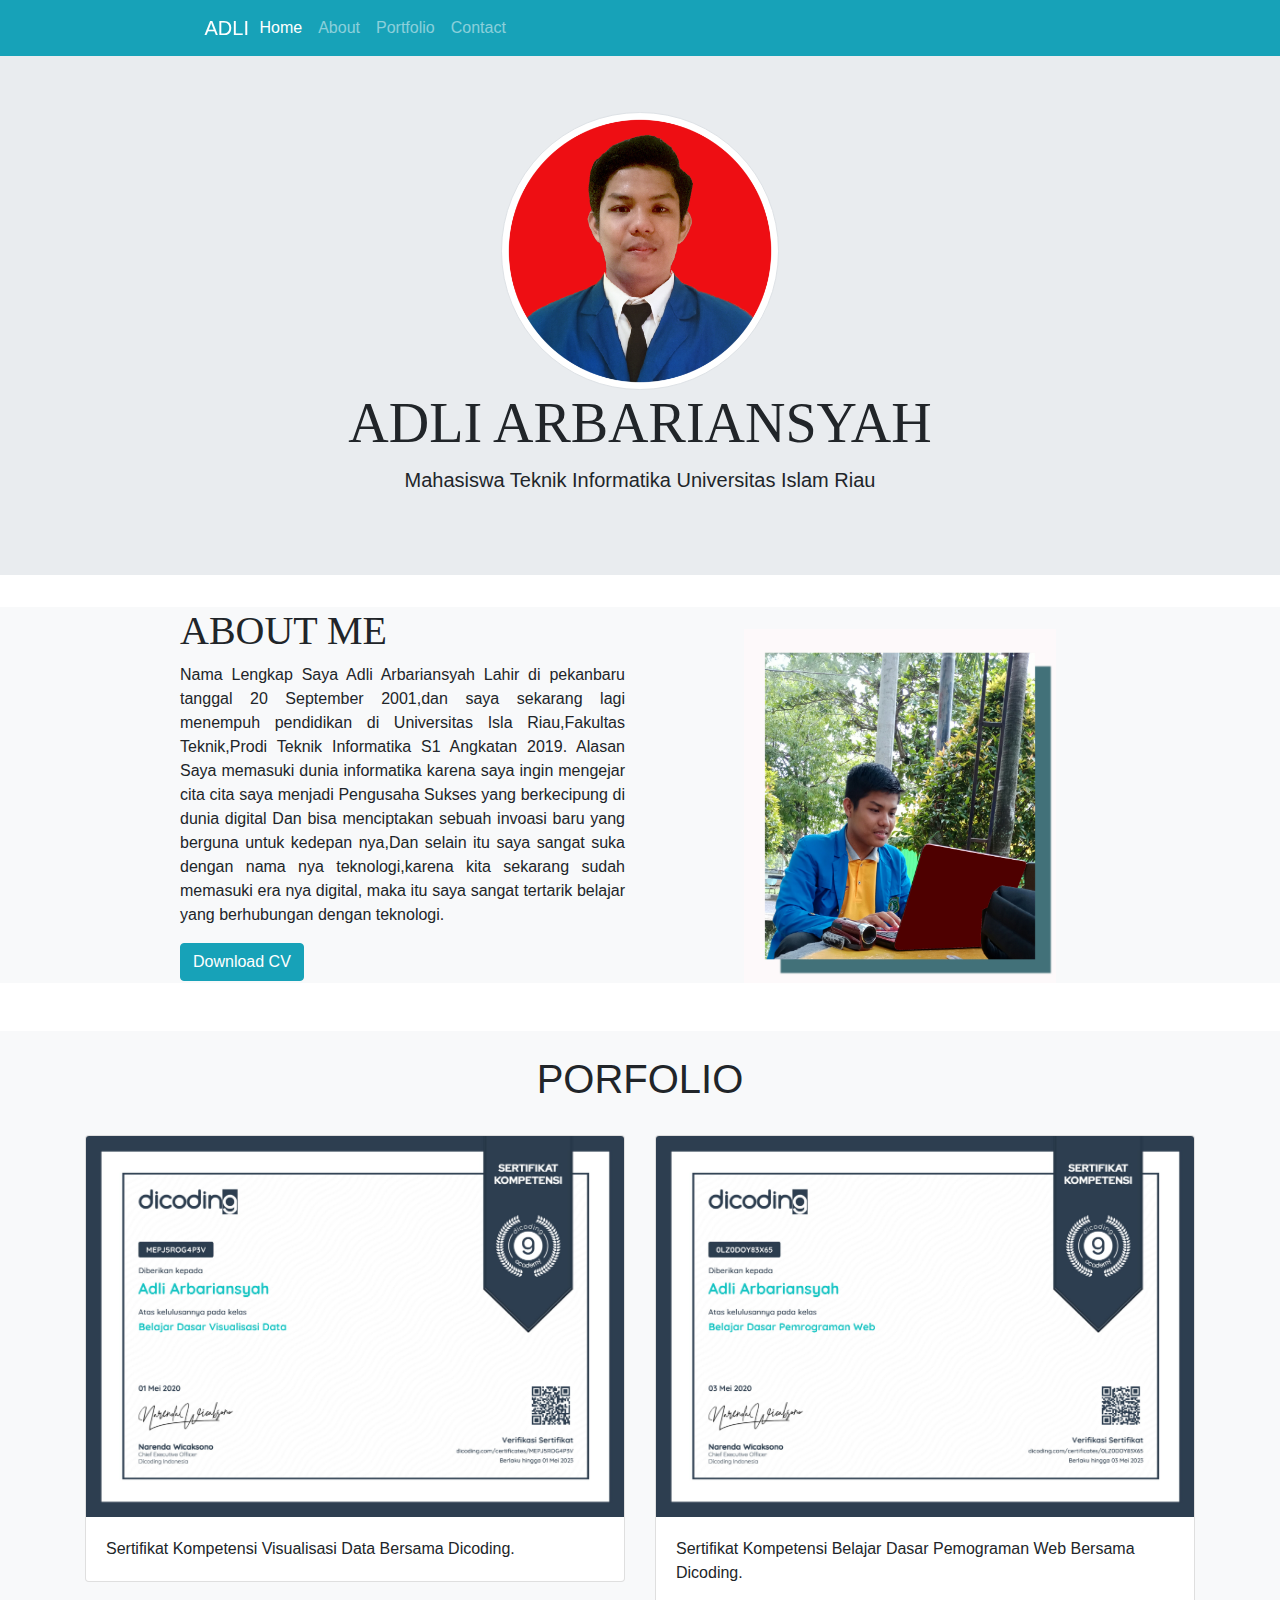
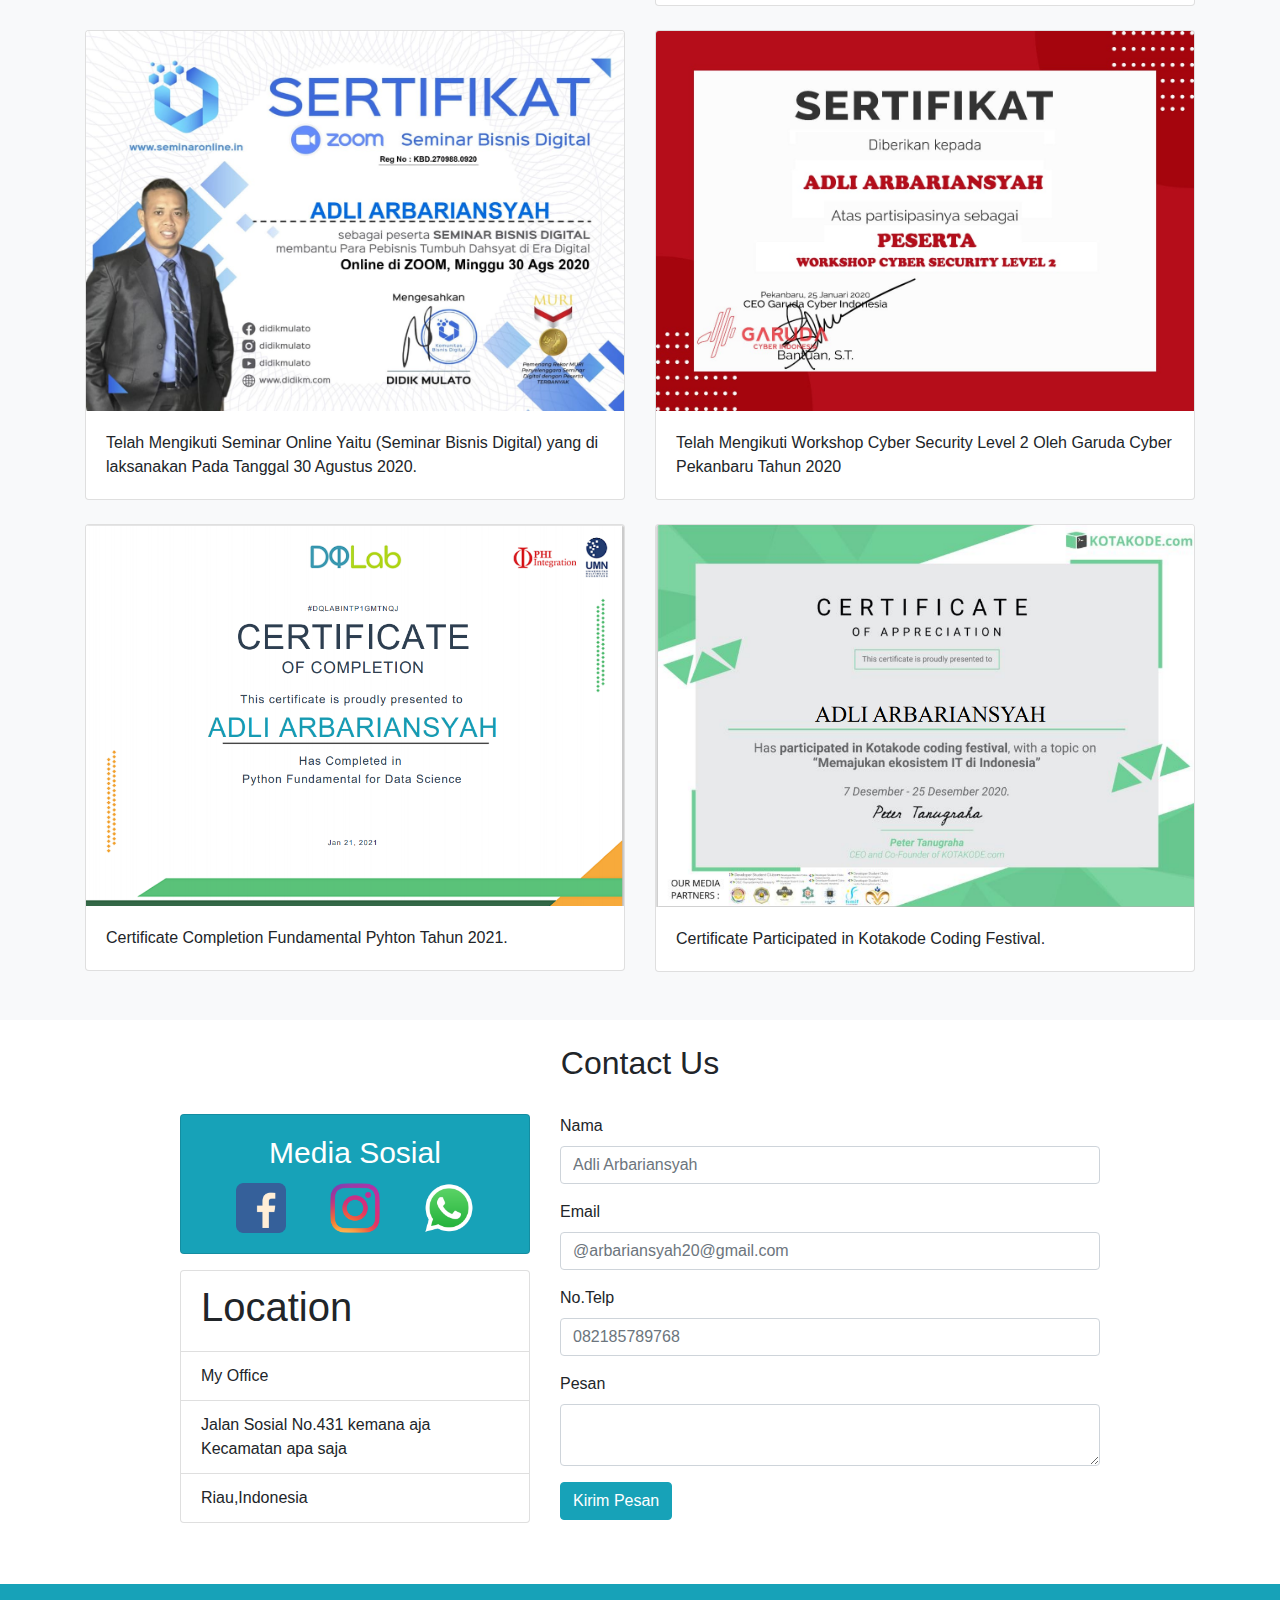
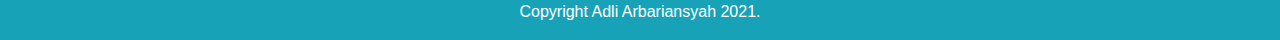
==== index.html @ 0d97b619 "Update index.html" ====
<!Doctype html>
<html lang="en">
  <head>
    <!-- Bootstrap Offline -->
    <link rel="stylesheet" href="Bootstrap/css/bootstrap.min.css">
    <script src="Bootstrap/js/jquery-3.3.1.min.js"></script>
    <script src="https://ajax.googleapis.com/ajax/libs/jquery/3.3.1/jquery.min.js"></script>
    <script src="https://maxcdn.bootstrapcdn.com/bootstrap/4.3.1/js/bootstrap.min.js"></script>
    <script src="https://cdnjs.cloudflare.com/ajax/libs/popper.js/1.14.7/umd/popper.min.js"></script>
    

    <!--my css -->
    <style>
    section{
      min-height:300px;  
    }
    .medsos{
      margin:10px;
      padding:10px;
      text-decoration: none;
      position:relative;
    }
    .medsos a:hover{
      background-color: black;
      color:cadetblue;
    }
    h5{
      font-size:30px;
    }
    .font-h1{
      font-family:fantasy;
    }
    .about-h1{
      font-family:fantasy;
    }
    .about .about-img .about-img-wrapper img {
      height:60%;
      width: 70%;
      margin-left: 20%;
      margin-top:5%;
    }
    .about .about-img .about-img-wrapper::after {
      position: absolute;
      content: '';
      right: -5rem;
      top: 50%;
      transform: translateY(-50%);
      width: 100%;
      background-color: rgba(34, 33, 33, 0.158);
      z-index: -1;
    }
    </style>

    <title>Adli Arbariansyah</title>

  </head>
<body class="mt-5">

<nav class="navbar fixed-top navbar-expand-lg navbar-dark bg-info mb-3">
    <div class="container"> 
      <marquee width="15%" direction="left"><a class="navbar-brand" href="#">ADLI ARBARIANSYAH</a></marquee>
      <button class="navbar-toggler" type="button" data-toggle="collapse" data-target="#navbarNav" aria-controls="navbarNav " aria-expanded="false" aria-label="Toggle navigation">
        <span class="navbar-toggler-icon"></span>
      </button>
      <div class="collapse navbar-collapse" id="navbarNav">
          <ul class="navbar-nav">
              <li class="nav-item active">
                <a class="nav-link" href="#home">Home <span class="sr-only">(current)</span></a>
              </li>
              <li class="nav-item">
                <a class="nav-link" href="#about">About</a>
              </li>
              <li class="nav-item">
                <a class="nav-link" href="#portfolio">Portfolio</a>
              </li>
              <li class="nav-item">
                <a class="nav-link" href="#contact">Contact</a>
              </li>
          </ul>
      </div>
    </div>
</nav>



<div class="jumbotron jumbotron-fluid">
  <div class="container text-center">
    <img src="profile/Adli Arbariansyah.png"width="25%"class="rounded-circle img-thumbnail"> <!-- class="rounded-circle" cara Membuat foto bulat -->
    <h1 class="display-4 font-h1">ADLI ARBARIANSYAH</h1>
    <p class="lead">Mahasiswa Teknik Informatika Universitas Islam Riau</p>
  </div>
</div>

<section id="about"class="about bg-light">
<div class="container">

<div class="row justify-content-center mb-5">
    <div class="col-md-5 text-justify">
      <h1 class="about-h1">ABOUT ME</h1>
      <p>Nama Lengkap Saya Adli Arbariansyah Lahir di pekanbaru tanggal 20 September 2001,dan saya sekarang lagi menempuh pendidikan di Universitas Isla Riau,Fakultas Teknik,Prodi Teknik Informatika S1 Angkatan 2019.
        Alasan Saya memasuki dunia informatika karena saya ingin mengejar cita cita saya menjadi Pengusaha Sukses yang berkecipung di dunia digital
        Dan bisa menciptakan sebuah invoasi baru yang berguna untuk kedepan nya,Dan selain itu saya sangat suka dengan nama nya teknologi,karena kita sekarang sudah memasuki era nya digital,
        maka itu saya sangat tertarik belajar yang berhubungan dengan teknologi.
      </p>
      <a href="profile/CV_Adli Arbariansyah.jpg" type="button" class="btn btn-info" target="blank">Download CV</a>
    </div>
    <div class="col-md-5 about-img">
      <div class="about-img-wrapper">
        <img src="profile/About_Adli Arbariansyah.jpg" alt="">
      </div>
    </div>
  </div>
</div>
</section>

<section id="portfolio"class="portfolio bg-light pb-4">
<div class="container">
  <div class="row mb-4 pt-4">
    <div class="col text-center">
    <h1>PORFOLIO</h1>
    </div>
  </div>

<div class="row mb-4">
  <div class="col-md">
    <div class="card">
      <img class="card-img-top" src="portfolio/1.jpg" alt="Card image cap">
      <div class="card-body">
        <p class="card-text">Sertifikat Kompetensi Visualisasi Data Bersama Dicoding.</p>
      </div>
    </div>
  </div>
     <div class="col-md">
        <div class="card">
          <img class="card-img-top" src="portfolio/2.jpg" alt="Card image cap">
          <div class="card-body">
            <p class="card-text">Sertifikat Kompetensi Belajar Dasar Pemograman Web Bersama Dicoding.</p>
          </div>
        </div>
    </div>
  </div>

<div class="row mb-4">
  <div class="col-md">
    <div class="card">
      <img class="card-img-top" src="portfolio/3.jpeg" alt="Card image cap">
      <div class="card-body">
        <p class="card-text">Telah Mengikuti Seminar Online Yaitu (Seminar Bisnis Digital) yang di laksanakan Pada Tanggal 30 Agustus 2020.</p>
      </div>
    </div>
  </div>
  
     <div class="col-md">
        <div class="card">
          <img class="card-img-top" src="portfolio/4.jpeg" alt="Card image cap">
          <div class="card-body">
            <p class="card-text">Telah Mengikuti Workshop Cyber Security Level 2 Oleh Garuda Cyber Pekanbaru Tahun 2020</p>
          </div>
        </div>
    </div>
  </div>

  <div class="row mb-4">
    <div class="col-md">
      <div class="card">
        <img class="card-img-top" src="portfolio/Fundamental pyhton.png" alt="Card image cap">
        <div class="card-body">
          <p class="card-text">Certificate Completion Fundamental Pyhton Tahun 2021.</p>
        </div>
      </div>
    </div>
       <div class="col-md">
          <div class="card">
            <img class="card-img-top" src="portfolio/certificate blog.png" alt="Card image cap">
            <div class="card-body">
              <p class="card-text">Certificate Participated in Kotakode Coding Festival.</p>
            </div>
          </div>
      </div>
    </div>
<!--End Certificate-->


</div>
</section>

<section id="contact"class="contact mb-5">
<div class="container">
  <div class="row pt-4 mb-4">
    <div class="col text-center">
      <h2>Contact Us</h2>
    </div>  
  </div>

  <div class="row justify-content-center">
    <div class="col-lg-4">
        <div class="card text-white bg-info mb-3 text-center">
            <div class="card-body">
              <h5 class="card-title">Media Sosial</h5>
                <div class="card-text" >
                  <a href="https://www.facebook.com/Adli.Arbariansyah"target="blank"class="medsos"><img src="profile/facebook.png"width=50px;></a>

                  <a href="https://www.instagram.com/arbariansyah"target="blank"class="medsos"><img src="profile/Instagram.png"width=50px;></a>

                  <a href="https://api.whatsapp.com/send?phone=6282385789768&text=Hallo,%20Assalamualaikum%20"target="blank"class="medsos"><img src="profile/WA.png"width=50px;></a>
                  
                </div>
              
            </div>
        </div>  
        <ul class="list-group">
          <li class="list-group-item"><h1>Location</h1></li>
          <li class="list-group-item">My Office</li>
          <li class="list-group-item">Jalan Sosial No.431 kemana aja Kecamatan apa saja</li>
          <li class="list-group-item">Riau,Indonesia</li>
        </ul>
    </div>


    <div class="col-lg-6">
      <form>
        <div class="form-group">
          <label for="nama">Nama</label>
          <input type="text" name="nama" class="form-control" id="nama" placeholder="Adli Arbariansyah">
        </div>

        <div class="form-group">
          <label for="email">Email</label>
          <input type="text" name="email" class="form-control" id="email" placeholder="@arbariansyah20@gmail.com">
        </div>

        <div class="form-group">
          <label for="notelp">No.Telp</label>
          <input type="text" name="notelp" class="form-control" id="notelp" placeholder="082185789768">
        </div>

        <div class="form-group">
          <label for="pesan">Pesan</label>
          <textarea name="pesan" id="pesan" class="form-control"></textarea>
        </div>

         <div class="form-group">
          <button type="button"class="btn btn-info">Kirim Pesan</button>

        </div>

      </form>
    </div>
  </div>
</div>
</section>

<footer class="bg-info text-white">
  <div class="container">
    <div class="row pt-3">
      <div class="col text-center">
        <p>Copyright Adli Arbariansyah 2021.</p>
      </div>
    </div>
  </div>
</footer>

  </body>
</html>
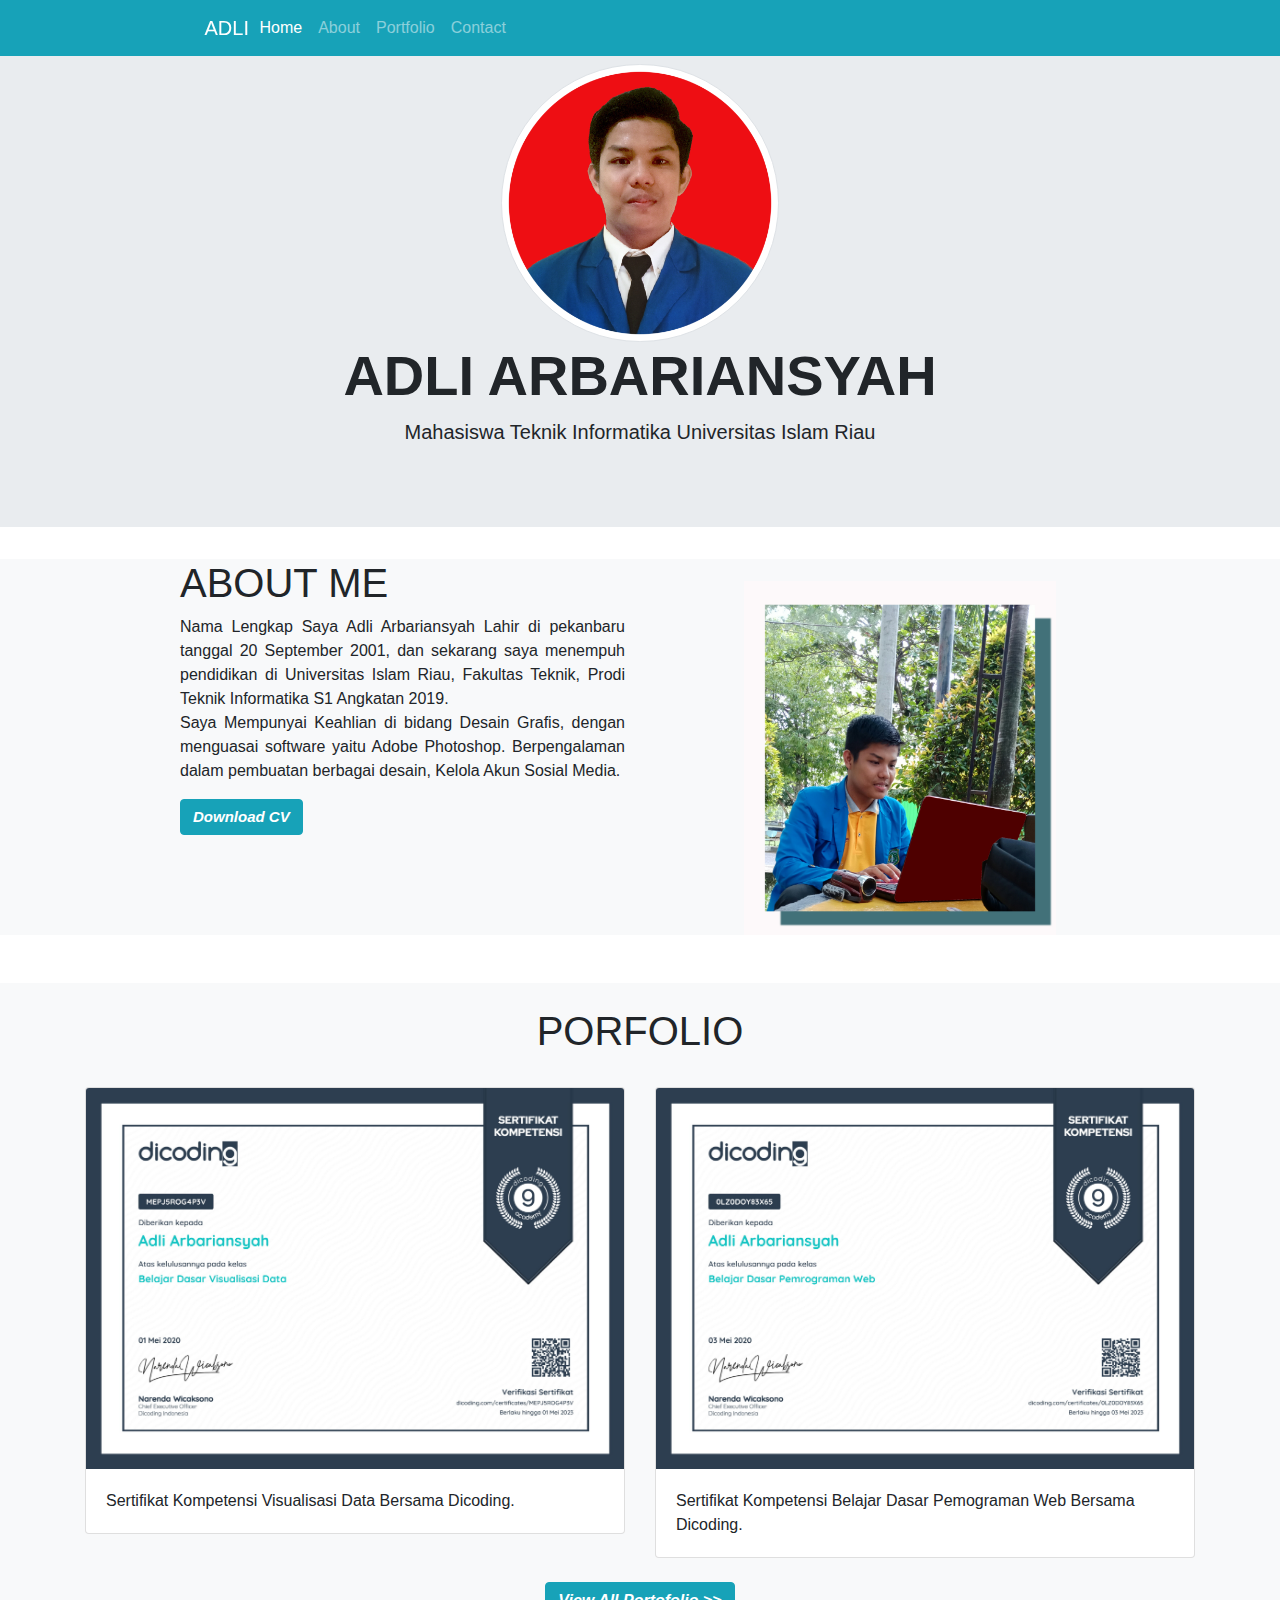
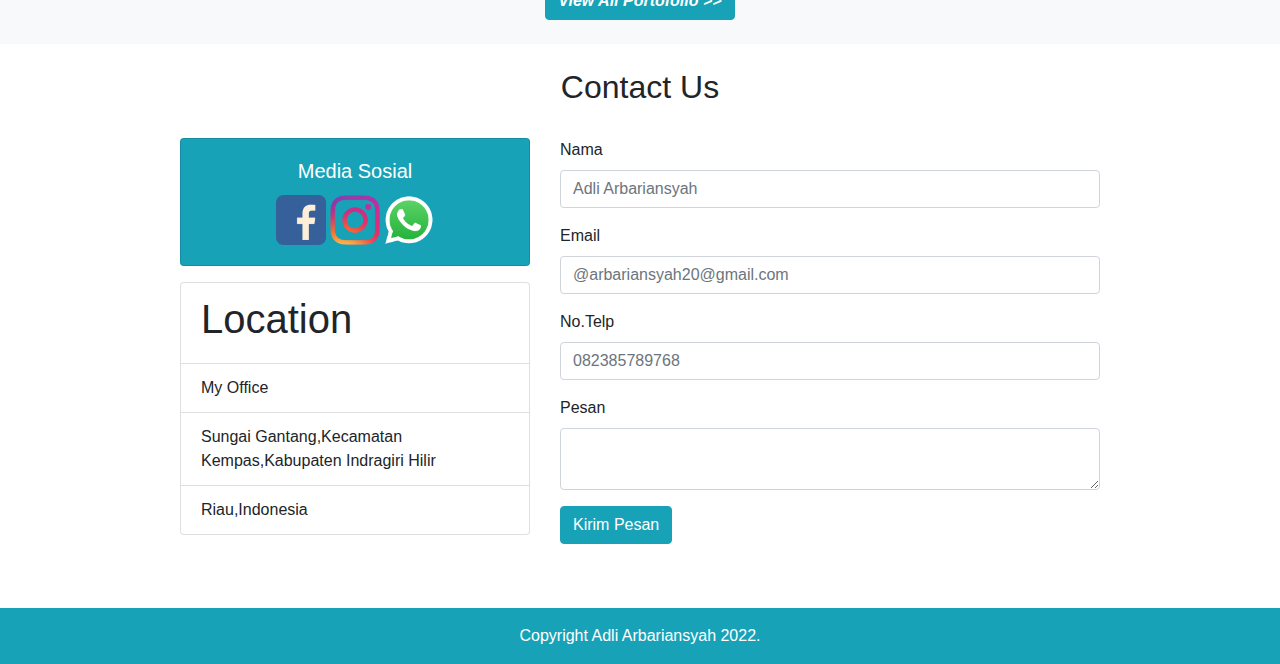
==== commit d1da47c5: "Add files via upload" ====
--- a/index.html
+++ b/index.html
@@ -1,264 +1,226 @@
-<!Doctype html>
+<!DOCTYPE html>
 <html lang="en">
-  <head>
+<head>
+    <meta charset="UTF-8">
+    <meta http-equiv="X-UA-Compatible" content="IE=edge">
+    <meta name="viewport" content="width=device-width, initial-scale=1.0">
     <!-- Bootstrap Offline -->
     <link rel="stylesheet" href="Bootstrap/css/bootstrap.min.css">
     <script src="Bootstrap/js/jquery-3.3.1.min.js"></script>
     <script src="https://ajax.googleapis.com/ajax/libs/jquery/3.3.1/jquery.min.js"></script>
     <script src="https://maxcdn.bootstrapcdn.com/bootstrap/4.3.1/js/bootstrap.min.js"></script>
     <script src="https://cdnjs.cloudflare.com/ajax/libs/popper.js/1.14.7/umd/popper.min.js"></script>
+
+    <style>
+        .about .about-img .about-img-wrapper img {
+        height:60%;
+        width: 70%;
+        margin-left: 20%;
+        margin-top:5%;
+        } 
+        .about .about-img .about-img-wrapper::after {
+        position: absolute;
+        content: '';
+        right: -5rem;
+        top: 50%;
+        transform: translateY(-50%);
+        width: 100%;
+        background-color: rgba(34, 33, 33, 0.158);
+        z-index: -1;
+        }
+        .jumbotron{
+          background-image: url("profile/resul-mentes-DbwYNr8RPbg-unsplash.jpg");
+          background-size: cover;
+        }
+
+      @media only screen  and (min-width:320px) and (max-width:980px){
+        .img-thumbnail{
+          display: none;
+        }
+        .font-h1{
+          margin-top: 20px;
+          font-weight: bold;
+          font-size: 50px;
+        }
+      }
+    </style>
+    <title>Adli Arbariansyah</title>
+    <link rel="icon" href="profile/Adli Arbariansyah.png">
+</head>
+<body>
     
-
-    <!--my css -->
-    <style>
-    section{
-      min-height:300px;  
-    }
-    .medsos{
-      margin:10px;
-      padding:10px;
-      text-decoration: none;
-      position:relative;
-    }
-    .medsos a:hover{
-      background-color: black;
-      color:cadetblue;
-    }
-    h5{
-      font-size:30px;
-    }
-    .font-h1{
-      font-family:fantasy;
-    }
-    .about-h1{
-      font-family:fantasy;
-    }
-    .about .about-img .about-img-wrapper img {
-      height:60%;
-      width: 70%;
-      margin-left: 20%;
-      margin-top:5%;
-    }
-    .about .about-img .about-img-wrapper::after {
-      position: absolute;
-      content: '';
-      right: -5rem;
-      top: 50%;
-      transform: translateY(-50%);
-      width: 100%;
-      background-color: rgba(34, 33, 33, 0.158);
-      z-index: -1;
-    }
-    </style>
-
-    <title>Adli Arbariansyah</title>
-
-  </head>
-<body class="mt-5">
-
-<nav class="navbar fixed-top navbar-expand-lg navbar-dark bg-info mb-3">
-    <div class="container"> 
-      <marquee width="15%" direction="left"><a class="navbar-brand" href="#">ADLI ARBARIANSYAH</a></marquee>
-      <button class="navbar-toggler" type="button" data-toggle="collapse" data-target="#navbarNav" aria-controls="navbarNav " aria-expanded="false" aria-label="Toggle navigation">
-        <span class="navbar-toggler-icon"></span>
-      </button>
-      <div class="collapse navbar-collapse" id="navbarNav">
-          <ul class="navbar-nav">
-              <li class="nav-item active">
-                <a class="nav-link" href="#home">Home <span class="sr-only">(current)</span></a>
-              </li>
-              <li class="nav-item">
-                <a class="nav-link" href="#about">About</a>
-              </li>
-              <li class="nav-item">
-                <a class="nav-link" href="#portfolio">Portfolio</a>
-              </li>
-              <li class="nav-item">
-                <a class="nav-link" href="#contact">Contact</a>
-              </li>
-          </ul>
+    <nav class="navbar fixed-top navbar-expand-lg navbar-dark bg-info mb-3 margin-navbar">
+        <div class="container"> 
+          <marquee width="15%" direction="left"><a class="navbar-brand" href="#"">ADLI ARBARIANSYAH</a></marquee>
+          <button class="navbar-toggler" type="button" data-toggle="collapse" data-target="#navbarNav" aria-controls="navbarNav " aria-expanded="false" aria-label="Toggle navigation">
+            <span class="navbar-toggler-icon"></span>
+          </button>
+          <div class="collapse navbar-collapse" id="navbarNav">
+              <ul class="navbar-nav">
+                  <li class="nav-item active">
+                    <a class="nav-link" href="index.html">Home <span class="sr-only">(current)</span></a>
+                  </li>
+                  <li class="nav-item">
+                    <a class="nav-link" href="index.html #about">About</a>
+                  </li>
+                  <li class="nav-item">
+                    <a class="nav-link" href="#portfolio">Portfolio</a>
+                  </li>
+                  <li class="nav-item">
+                    <a class="nav-link" href="#contact">Contact</a>
+                  </li>
+              </ul>
+          </div>
+        </div>
+    </nav>
+
+    <div class="jumbotron jumbotron-fluid responsive ">
+      <div class="container text-center">
+        <img src="profile/Adli Arbariansyah.png" width="25%"class="rounded-circle img-thumbnail"> <!-- class="rounded-circle" cara Membuat foto bulat -->
+        <h1 class="display-4 font-h1"  style="font-weight: bold;">ADLI ARBARIANSYAH</h1>
+        <p class="lead">Mahasiswa Teknik Informatika Universitas Islam Riau</p>
       </div>
     </div>
-</nav>
-
-
-
-<div class="jumbotron jumbotron-fluid">
-  <div class="container text-center">
-    <img src="profile/Adli Arbariansyah.png"width="25%"class="rounded-circle img-thumbnail"> <!-- class="rounded-circle" cara Membuat foto bulat -->
-    <h1 class="display-4 font-h1">ADLI ARBARIANSYAH</h1>
-    <p class="lead">Mahasiswa Teknik Informatika Universitas Islam Riau</p>
-  </div>
-</div>
-
-<section id="about"class="about bg-light">
-<div class="container">
-
-<div class="row justify-content-center mb-5">
-    <div class="col-md-5 text-justify">
-      <h1 class="about-h1">ABOUT ME</h1>
-      <p>Nama Lengkap Saya Adli Arbariansyah Lahir di pekanbaru tanggal 20 September 2001,dan saya sekarang lagi menempuh pendidikan di Universitas Isla Riau,Fakultas Teknik,Prodi Teknik Informatika S1 Angkatan 2019.
-        Alasan Saya memasuki dunia informatika karena saya ingin mengejar cita cita saya menjadi Pengusaha Sukses yang berkecipung di dunia digital
-        Dan bisa menciptakan sebuah invoasi baru yang berguna untuk kedepan nya,Dan selain itu saya sangat suka dengan nama nya teknologi,karena kita sekarang sudah memasuki era nya digital,
-        maka itu saya sangat tertarik belajar yang berhubungan dengan teknologi.
-      </p>
-      <a href="profile/CV_Adli Arbariansyah.jpg" type="button" class="btn btn-info" target="blank">Download CV</a>
-    </div>
-    <div class="col-md-5 about-img">
-      <div class="about-img-wrapper">
-        <img src="profile/About_Adli Arbariansyah.jpg" alt="">
+
+    <section id="about"class="about bg-light">
+      <div class="container">
+      
+      <div class="row justify-content-center mb-5">
+          <div class="col-md-5 text-justify about-responsive">
+            <h1 class="about-h1">ABOUT ME</h1>
+            <p>Nama Lengkap Saya Adli Arbariansyah Lahir di pekanbaru tanggal 20 September 2001, dan sekarang saya menempuh pendidikan di Universitas Islam Riau, 
+              Fakultas Teknik, Prodi Teknik Informatika S1 Angkatan 2019.<br>
+              Saya Mempunyai Keahlian di bidang Desain Grafis, dengan menguasai software yaitu Adobe Photoshop. Berpengalaman dalam pembuatan berbagai desain,
+              Kelola Akun Sosial Media.
+            </p>
+            <a href="profile/Adli Arbariansyah_CV.jpg" type="button" class="btn btn-info" style="font-weight: bold; font-style:italic; font-size: 15px; margin-bottom: 5px;">Download CV</a>
+          </div>
+          <div class="col-md-5 about-img">
+            <div class="about-img-wrapper">
+              <img src="profile/About_Adli Arbariansyah.jpg" alt="">
+            </div>
+          </div>
+        </div>
       </div>
-    </div>
-  </div>
-</div>
-</section>
-
-<section id="portfolio"class="portfolio bg-light pb-4">
-<div class="container">
-  <div class="row mb-4 pt-4">
-    <div class="col text-center">
-    <h1>PORFOLIO</h1>
-    </div>
-  </div>
-
-<div class="row mb-4">
-  <div class="col-md">
-    <div class="card">
-      <img class="card-img-top" src="portfolio/1.jpg" alt="Card image cap">
-      <div class="card-body">
-        <p class="card-text">Sertifikat Kompetensi Visualisasi Data Bersama Dicoding.</p>
-      </div>
-    </div>
-  </div>
-     <div class="col-md">
-        <div class="card">
-          <img class="card-img-top" src="portfolio/2.jpg" alt="Card image cap">
-          <div class="card-body">
-            <p class="card-text">Sertifikat Kompetensi Belajar Dasar Pemograman Web Bersama Dicoding.</p>
-          </div>
-        </div>
-    </div>
-  </div>
-
-<div class="row mb-4">
-  <div class="col-md">
-    <div class="card">
-      <img class="card-img-top" src="portfolio/3.jpeg" alt="Card image cap">
-      <div class="card-body">
-        <p class="card-text">Telah Mengikuti Seminar Online Yaitu (Seminar Bisnis Digital) yang di laksanakan Pada Tanggal 30 Agustus 2020.</p>
-      </div>
-    </div>
-  </div>
-  
-     <div class="col-md">
-        <div class="card">
-          <img class="card-img-top" src="portfolio/4.jpeg" alt="Card image cap">
-          <div class="card-body">
-            <p class="card-text">Telah Mengikuti Workshop Cyber Security Level 2 Oleh Garuda Cyber Pekanbaru Tahun 2020</p>
-          </div>
-        </div>
-    </div>
-  </div>
-
-  <div class="row mb-4">
-    <div class="col-md">
-      <div class="card">
-        <img class="card-img-top" src="portfolio/Fundamental pyhton.png" alt="Card image cap">
-        <div class="card-body">
-          <p class="card-text">Certificate Completion Fundamental Pyhton Tahun 2021.</p>
-        </div>
-      </div>
-    </div>
-       <div class="col-md">
-          <div class="card">
-            <img class="card-img-top" src="portfolio/certificate blog.png" alt="Card image cap">
-            <div class="card-body">
-              <p class="card-text">Certificate Participated in Kotakode Coding Festival.</p>
-            </div>
-          </div>
-      </div>
-    </div>
-<!--End Certificate-->
-
-
-</div>
-</section>
-
-<section id="contact"class="contact mb-5">
-<div class="container">
-  <div class="row pt-4 mb-4">
-    <div class="col text-center">
-      <h2>Contact Us</h2>
-    </div>  
-  </div>
-
-  <div class="row justify-content-center">
-    <div class="col-lg-4">
-        <div class="card text-white bg-info mb-3 text-center">
-            <div class="card-body">
-              <h5 class="card-title">Media Sosial</h5>
-                <div class="card-text" >
-                  <a href="https://www.facebook.com/Adli.Arbariansyah"target="blank"class="medsos"><img src="profile/facebook.png"width=50px;></a>
-
-                  <a href="https://www.instagram.com/arbariansyah"target="blank"class="medsos"><img src="profile/Instagram.png"width=50px;></a>
-
-                  <a href="https://api.whatsapp.com/send?phone=6282385789768&text=Hallo,%20Assalamualaikum%20"target="blank"class="medsos"><img src="profile/WA.png"width=50px;></a>
-                  
+      </section>
+
+      <section id="portfolio"class="portfolio bg-light pb-4">
+        <div class="container">
+          <div class="row mb-4 pt-4">
+            <div class="col text-center">
+            <h1>PORFOLIO</h1>
+            </div>
+          </div>
+        
+        <div class="row mb-4">
+          <div class="col-md">
+            <div class="card">
+              <img class="card-img-top" src="portfolio/1.jpg" alt="Card image cap">
+              <div class="card-body">
+                <p class="card-text">Sertifikat Kompetensi Visualisasi Data Bersama Dicoding.</p>
+              </div>
+            </div>
+          </div>
+            <div class="col-md">
+                <div class="card">
+                  <img class="card-img-top" src="portfolio/2.jpg" alt="Card image cap">
+                    <div class="card-body">
+                      <p class="card-text">Sertifikat Kompetensi Belajar Dasar Pemograman Web Bersama Dicoding.</p>
+                    </div>
                 </div>
-              
-            </div>
-        </div>  
-        <ul class="list-group">
-          <li class="list-group-item"><h1>Location</h1></li>
-          <li class="list-group-item">My Office</li>
-          <li class="list-group-item">Jalan Sosial No.431 kemana aja Kecamatan apa saja</li>
-          <li class="list-group-item">Riau,Indonesia</li>
-        </ul>
-    </div>
-
-
-    <div class="col-lg-6">
-      <form>
-        <div class="form-group">
-          <label for="nama">Nama</label>
-          <input type="text" name="nama" class="form-control" id="nama" placeholder="Adli Arbariansyah">
-        </div>
-
-        <div class="form-group">
-          <label for="email">Email</label>
-          <input type="text" name="email" class="form-control" id="email" placeholder="@arbariansyah20@gmail.com">
-        </div>
-
-        <div class="form-group">
-          <label for="notelp">No.Telp</label>
-          <input type="text" name="notelp" class="form-control" id="notelp" placeholder="082185789768">
-        </div>
-
-        <div class="form-group">
-          <label for="pesan">Pesan</label>
-          <textarea name="pesan" id="pesan" class="form-control"></textarea>
-        </div>
-
-         <div class="form-group">
-          <button type="button"class="btn btn-info">Kirim Pesan</button>
-
-        </div>
-
-      </form>
-    </div>
-  </div>
-</div>
-</section>
-
-<footer class="bg-info text-white">
-  <div class="container">
-    <div class="row pt-3">
-      <div class="col text-center">
-        <p>Copyright Adli Arbariansyah 2021.</p>
-      </div>
-    </div>
-  </div>
-</footer>
-
-  </body>
+            </div>
+        </div>
+        
+        
+        
+            <div class="container">
+              <div class="col text-center">
+                <a href="portofolio.html" style="font-weight: bold; font-style:italic" class="btn btn-info" type="button" > View All Portofolio >> </a>
+              </div>
+            </div>
+        </div>
+        </section>
+
+        <section id="contact" class="contact mb-5">
+          <div class="container">
+            <div class="row pt-4 mb-4">
+              <div class="col text-center">
+                <h2>Contact Us</h2>
+              </div>  
+            </div>
+          
+            <div class="row justify-content-center">
+              <div class="col-lg-4">
+                  <div class="card text-white bg-info mb-3 text-center">
+                      <div class="card-body">
+                        <h5 class="card-title">Media Sosial</h5>
+                          <div class="card-text" >
+                            <a href="https://www.facebook.com/Adli.Arbariansyah"target="blank"class="medsos"><img src="profile/facebook.png"width=50px;></a>
+          
+                            <a href="https://www.instagram.com/arbariansyah"target="blank"class="medsos"><img src="profile/Instagram.png"width=50px;></a>
+          
+                            <a href="https://api.whatsapp.com/send?phone=6282385789768&text=Hallo,%20Assalamualaikum%20"target="blank"class="medsos"><img src="profile/WA.png"width=50px;></a>
+                            
+                          </div>
+                        
+                      </div>
+                  </div>  
+                  <ul class="list-group">
+                    <li class="list-group-item"><h1>Location</h1></li>
+                    <li class="list-group-item">My Office</li>
+                    <li class="list-group-item">Sungai Gantang,Kecamatan Kempas,Kabupaten Indragiri Hilir</li>
+                    <li class="list-group-item">Riau,Indonesia</li>
+                  </ul>
+              </div>
+          
+          
+              <div class="col-lg-6">
+                <form>
+                  <div class="form-group">
+                    <label for="nama">Nama</label>
+                    <input type="text" name="nama" class="form-control" id="nama" placeholder="Adli Arbariansyah">
+                  </div>
+          
+                  <div class="form-group">
+                    <label for="email">Email</label>
+                    <input type="text" name="email" class="form-control" id="email" placeholder="@arbariansyah20@gmail.com">
+                  </div>
+          
+                  <div class="form-group">
+                    <label for="notelp">No.Telp</label>
+                    <input type="text" name="notelp" class="form-control" id="notelp" placeholder="082385789768">
+                  </div>
+          
+                  <div class="form-group">
+                    <label for="pesan">Pesan</label>
+                    <textarea name="pesan" id="pesan" class="form-control"></textarea>
+                  </div>
+          
+                   <div class="form-group">
+                    <button type="button"class="btn btn-info" >Kirim Pesan</button>
+          
+                  </div>
+          
+                </form>
+              </div>
+            </div>
+          </div>
+          </section>
+          
+          <footer class="bg-info text-white">
+            <div class="container">
+              <div class="row pt-3">
+                <div class="col text-center">
+                  <p>Copyright Adli Arbariansyah 2022.</p>
+                </div>
+              </div>
+            </div>
+          </footer>
+
+
+</body>
 </html>
+
+
+
+
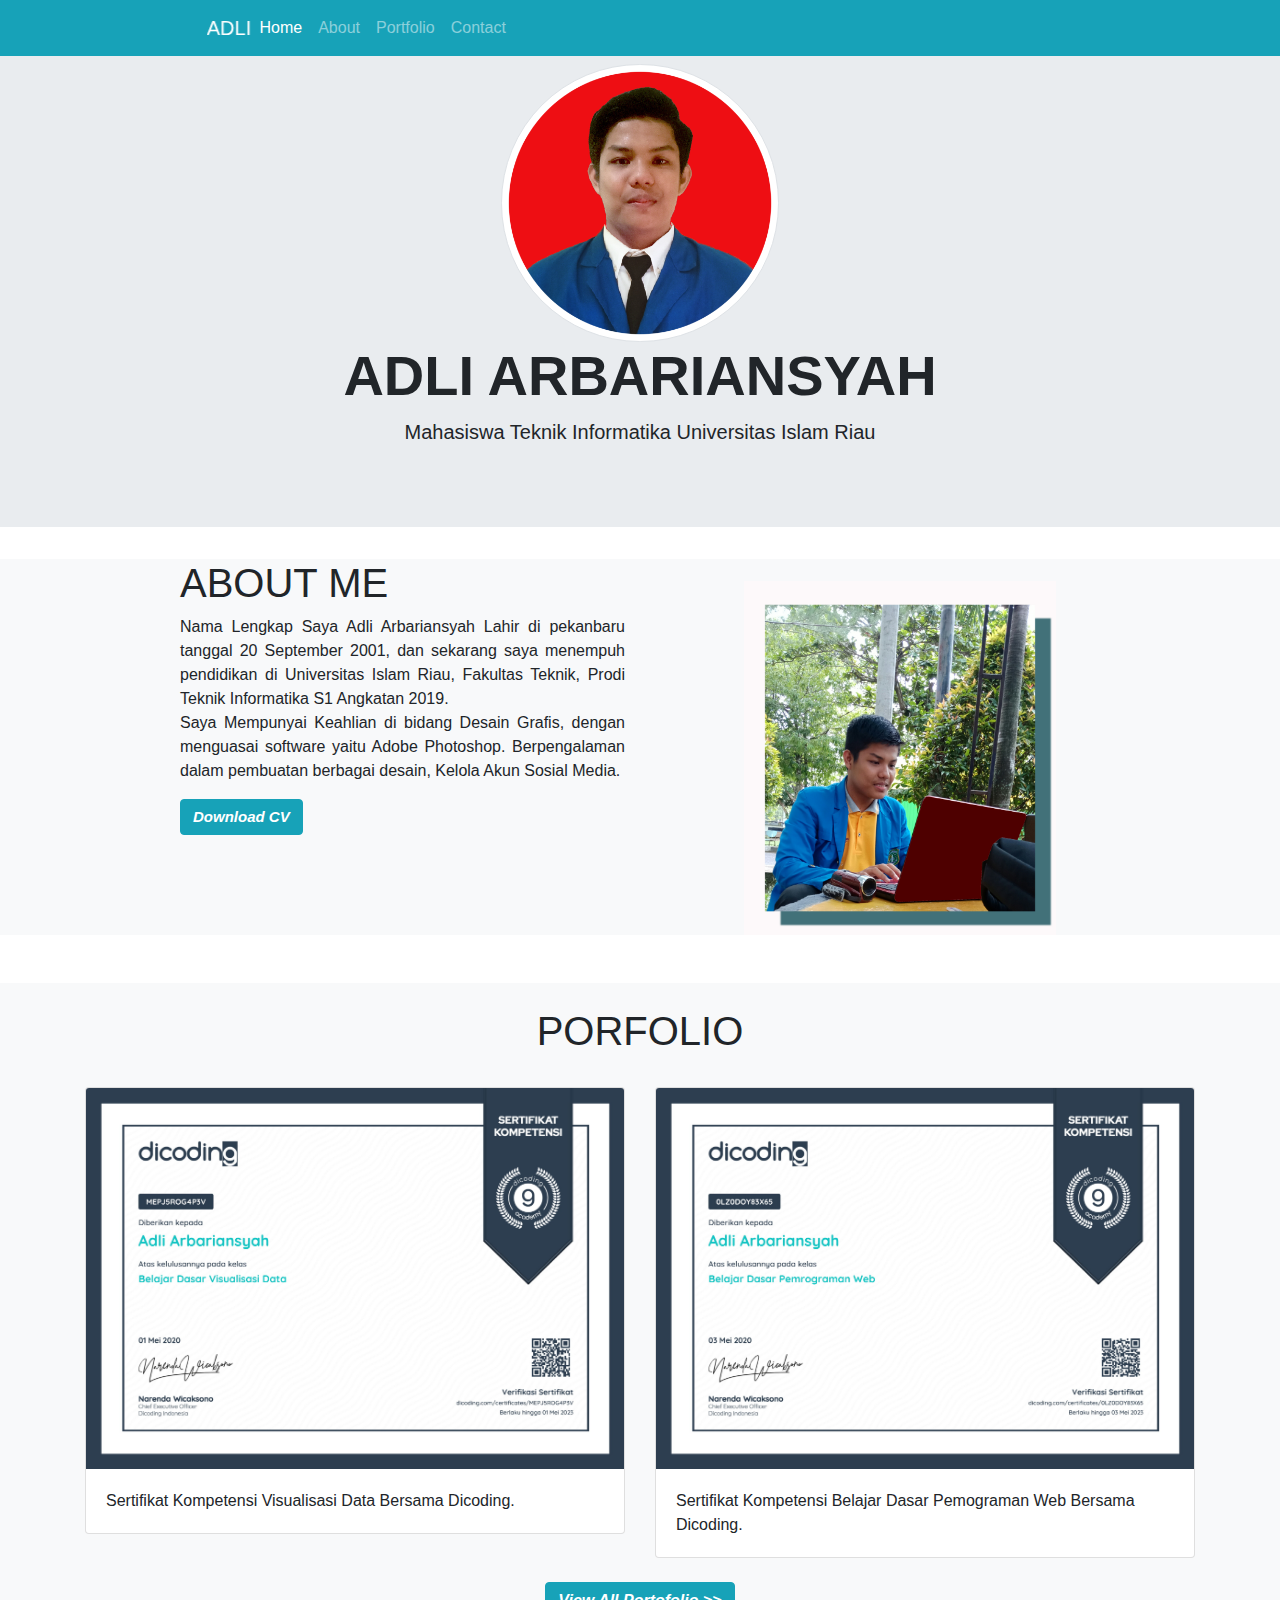
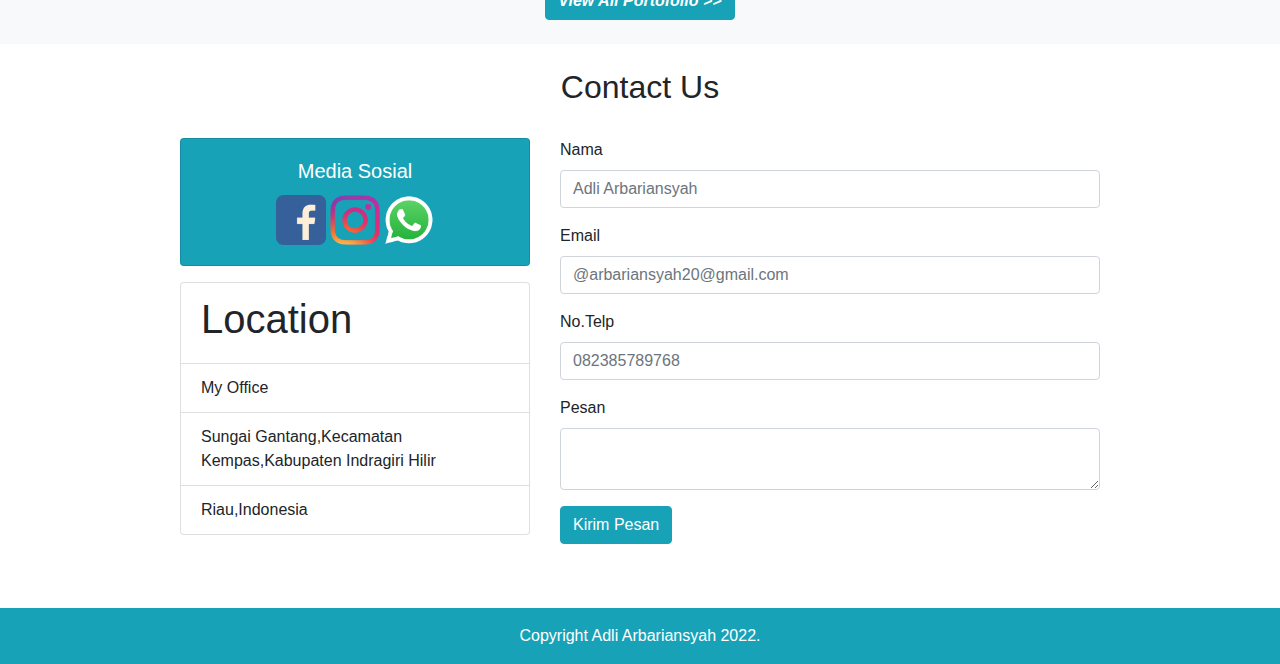
==== commit 35f57c03: "Update index.html" ====
--- a/index.html
+++ b/index.html
@@ -40,7 +40,7 @@
         .font-h1{
           margin-top: 20px;
           font-weight: bold;
-          font-size: 50px;
+          font-size: 35px;
         }
       }
     </style>
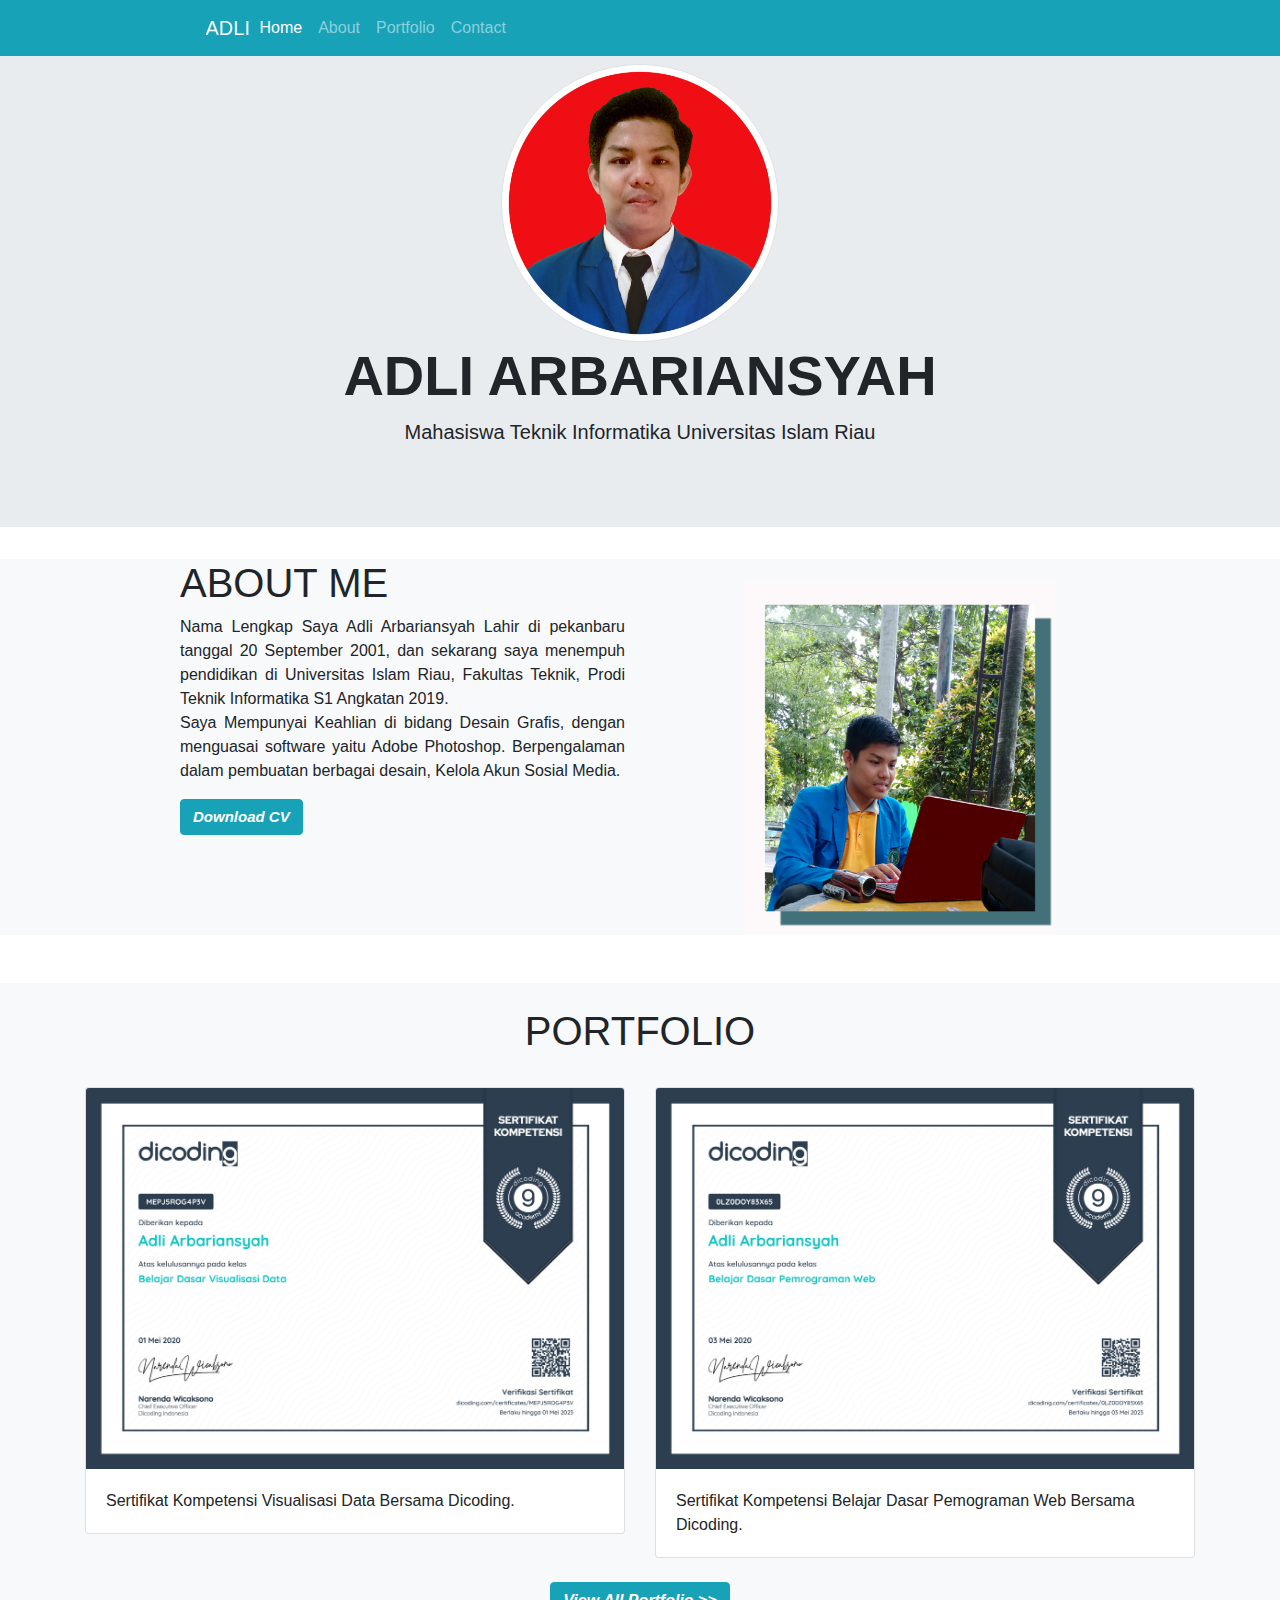
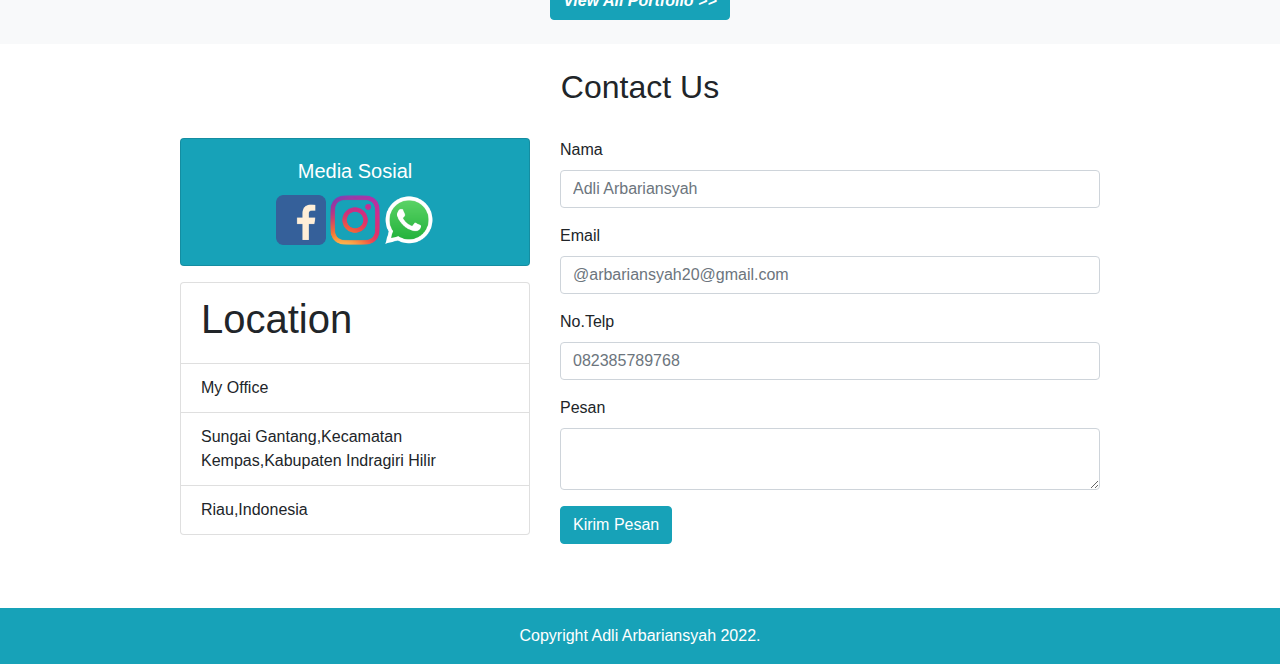
==== commit 964f013e: "Update index.html" ====
--- a/index.html
+++ b/index.html
@@ -38,7 +38,7 @@
           display: none;
         }
         .font-h1{
-          margin-top: 20px;
+          margin-top: 40px;
           font-weight: bold;
           font-size: 35px;
         }
@@ -108,7 +108,7 @@
         <div class="container">
           <div class="row mb-4 pt-4">
             <div class="col text-center">
-            <h1>PORFOLIO</h1>
+            <h1>PORTFOLIO</h1>
             </div>
           </div>
         
@@ -135,7 +135,7 @@
         
             <div class="container">
               <div class="col text-center">
-                <a href="portofolio.html" style="font-weight: bold; font-style:italic" class="btn btn-info" type="button" > View All Portofolio >> </a>
+                <a href="portofolio.html" style="font-weight: bold; font-style:italic" class="btn btn-info" type="button" > View All Portfolio >> </a>
               </div>
             </div>
         </div>
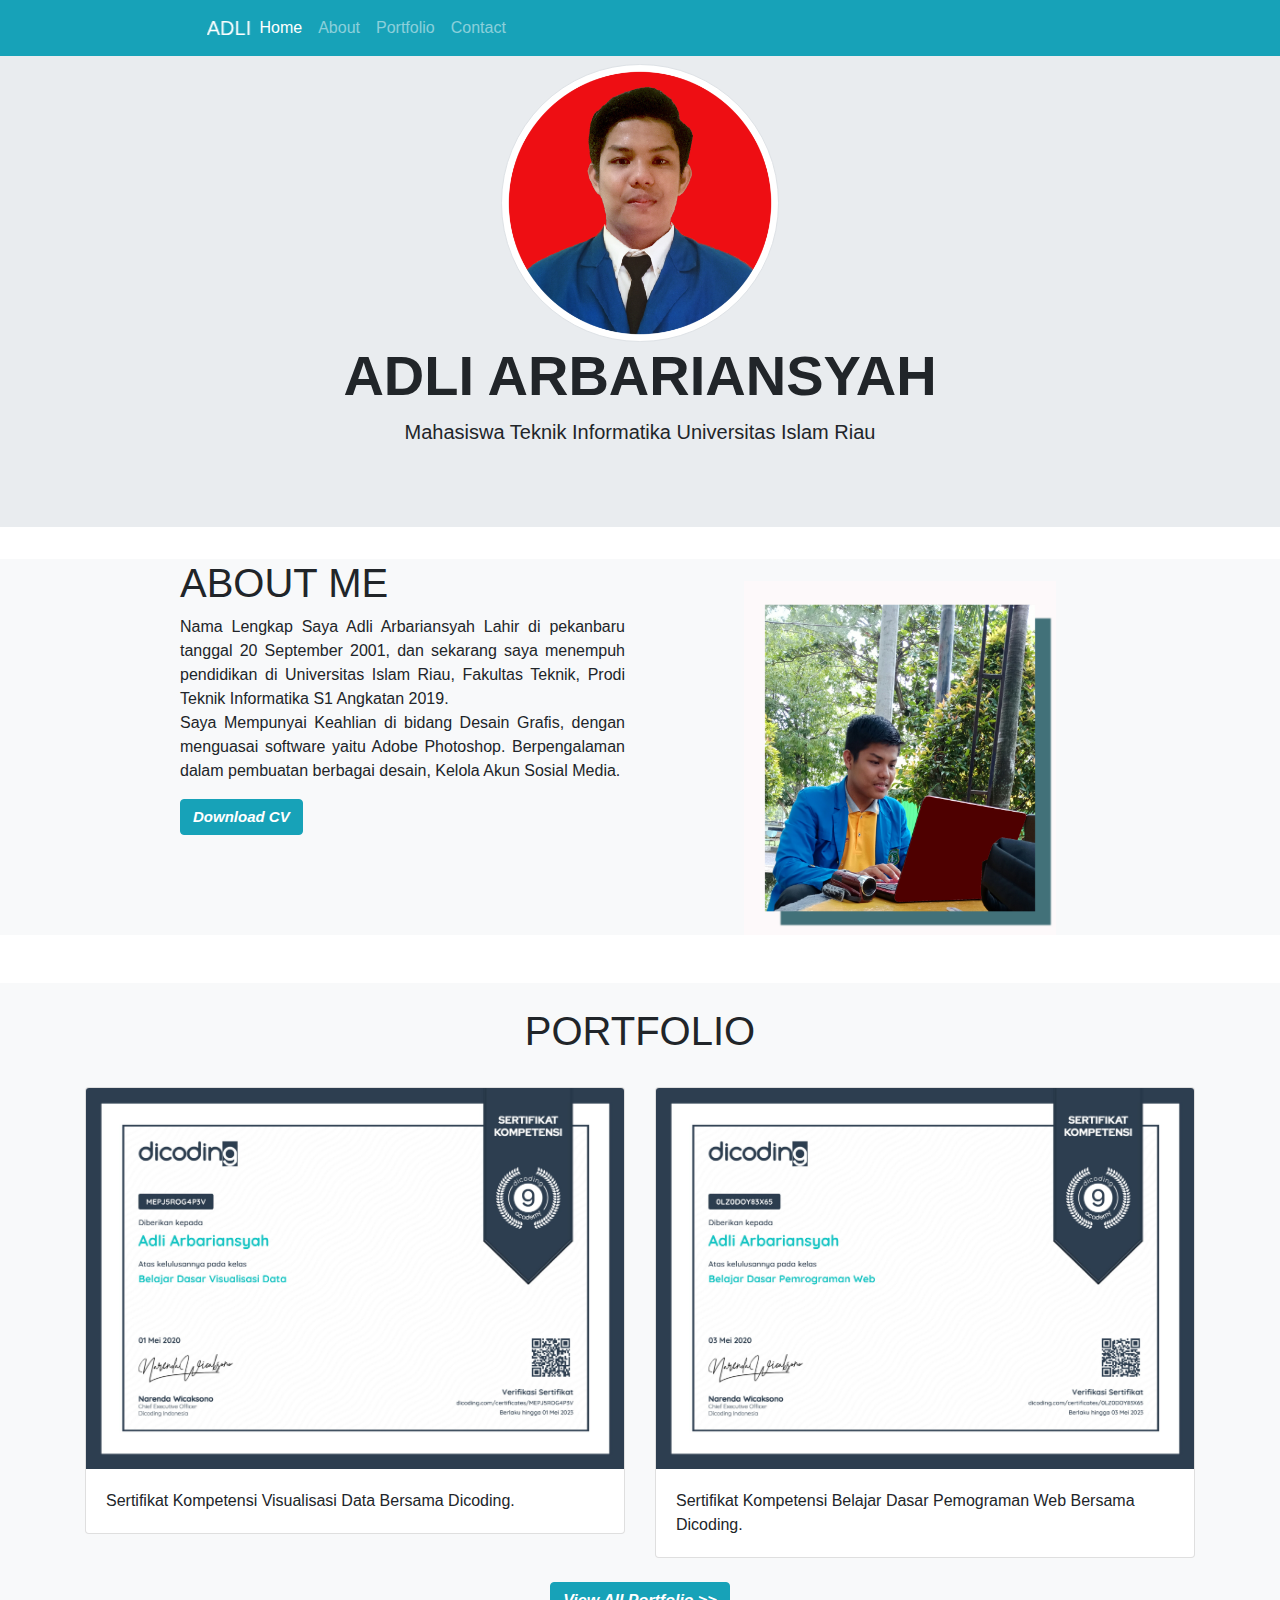
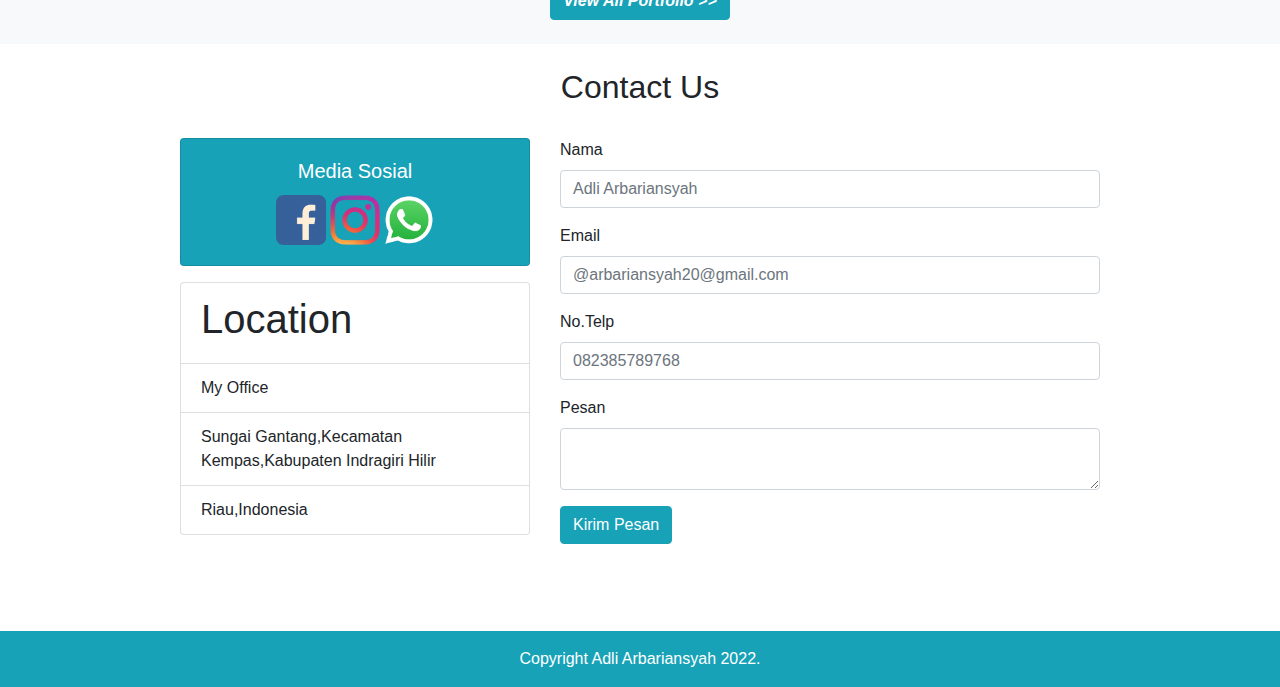
==== commit b0f4e008: "Update index.html" ====
--- a/index.html
+++ b/index.html
@@ -42,6 +42,22 @@
           font-weight: bold;
           font-size: 35px;
         }
+        .about-h1{
+          font-size: 25px;
+          font-weight: bold;
+        }
+        .portfolio-h1{
+          font-size: 30px;
+          font-weight: bold;
+        }
+        .contact-h2{
+          font-size: 30px;
+          font-weight: bold;
+        }
+        .location-h1{
+          font-size: 30px;
+          font-weight: bold;
+        }
       }
     </style>
     <title>Adli Arbariansyah</title>
@@ -51,7 +67,7 @@
     
     <nav class="navbar fixed-top navbar-expand-lg navbar-dark bg-info mb-3 margin-navbar">
         <div class="container"> 
-          <marquee width="15%" direction="left"><a class="navbar-brand" href="#"">ADLI ARBARIANSYAH</a></marquee>
+          <marquee width="15%" direction="left"><a class="navbar-brand" href="index.html">ADLI ARBARIANSYAH</a></marquee>
           <button class="navbar-toggler" type="button" data-toggle="collapse" data-target="#navbarNav" aria-controls="navbarNav " aria-expanded="false" aria-label="Toggle navigation">
             <span class="navbar-toggler-icon"></span>
           </button>
@@ -69,6 +85,7 @@
                   <li class="nav-item">
                     <a class="nav-link" href="#contact">Contact</a>
                   </li>
+
               </ul>
           </div>
         </div>
@@ -108,7 +125,7 @@
         <div class="container">
           <div class="row mb-4 pt-4">
             <div class="col text-center">
-            <h1>PORTFOLIO</h1>
+            <h1 class="portfolio-h1">PORTFOLIO</h1>
             </div>
           </div>
         
@@ -145,12 +162,12 @@
           <div class="container">
             <div class="row pt-4 mb-4">
               <div class="col text-center">
-                <h2>Contact Us</h2>
+                <h2 class="contact-h2">Contact Us</h2>
               </div>  
             </div>
           
             <div class="row justify-content-center">
-              <div class="col-lg-4">
+              <div class="col-lg-4 mb-5">
                   <div class="card text-white bg-info mb-3 text-center">
                       <div class="card-body">
                         <h5 class="card-title">Media Sosial</h5>
@@ -166,7 +183,7 @@
                       </div>
                   </div>  
                   <ul class="list-group">
-                    <li class="list-group-item"><h1>Location</h1></li>
+                    <li class="list-group-item"><h1 class="location-h1">Location</h1></li>
                     <li class="list-group-item">My Office</li>
                     <li class="list-group-item">Sungai Gantang,Kecamatan Kempas,Kabupaten Indragiri Hilir</li>
                     <li class="list-group-item">Riau,Indonesia</li>
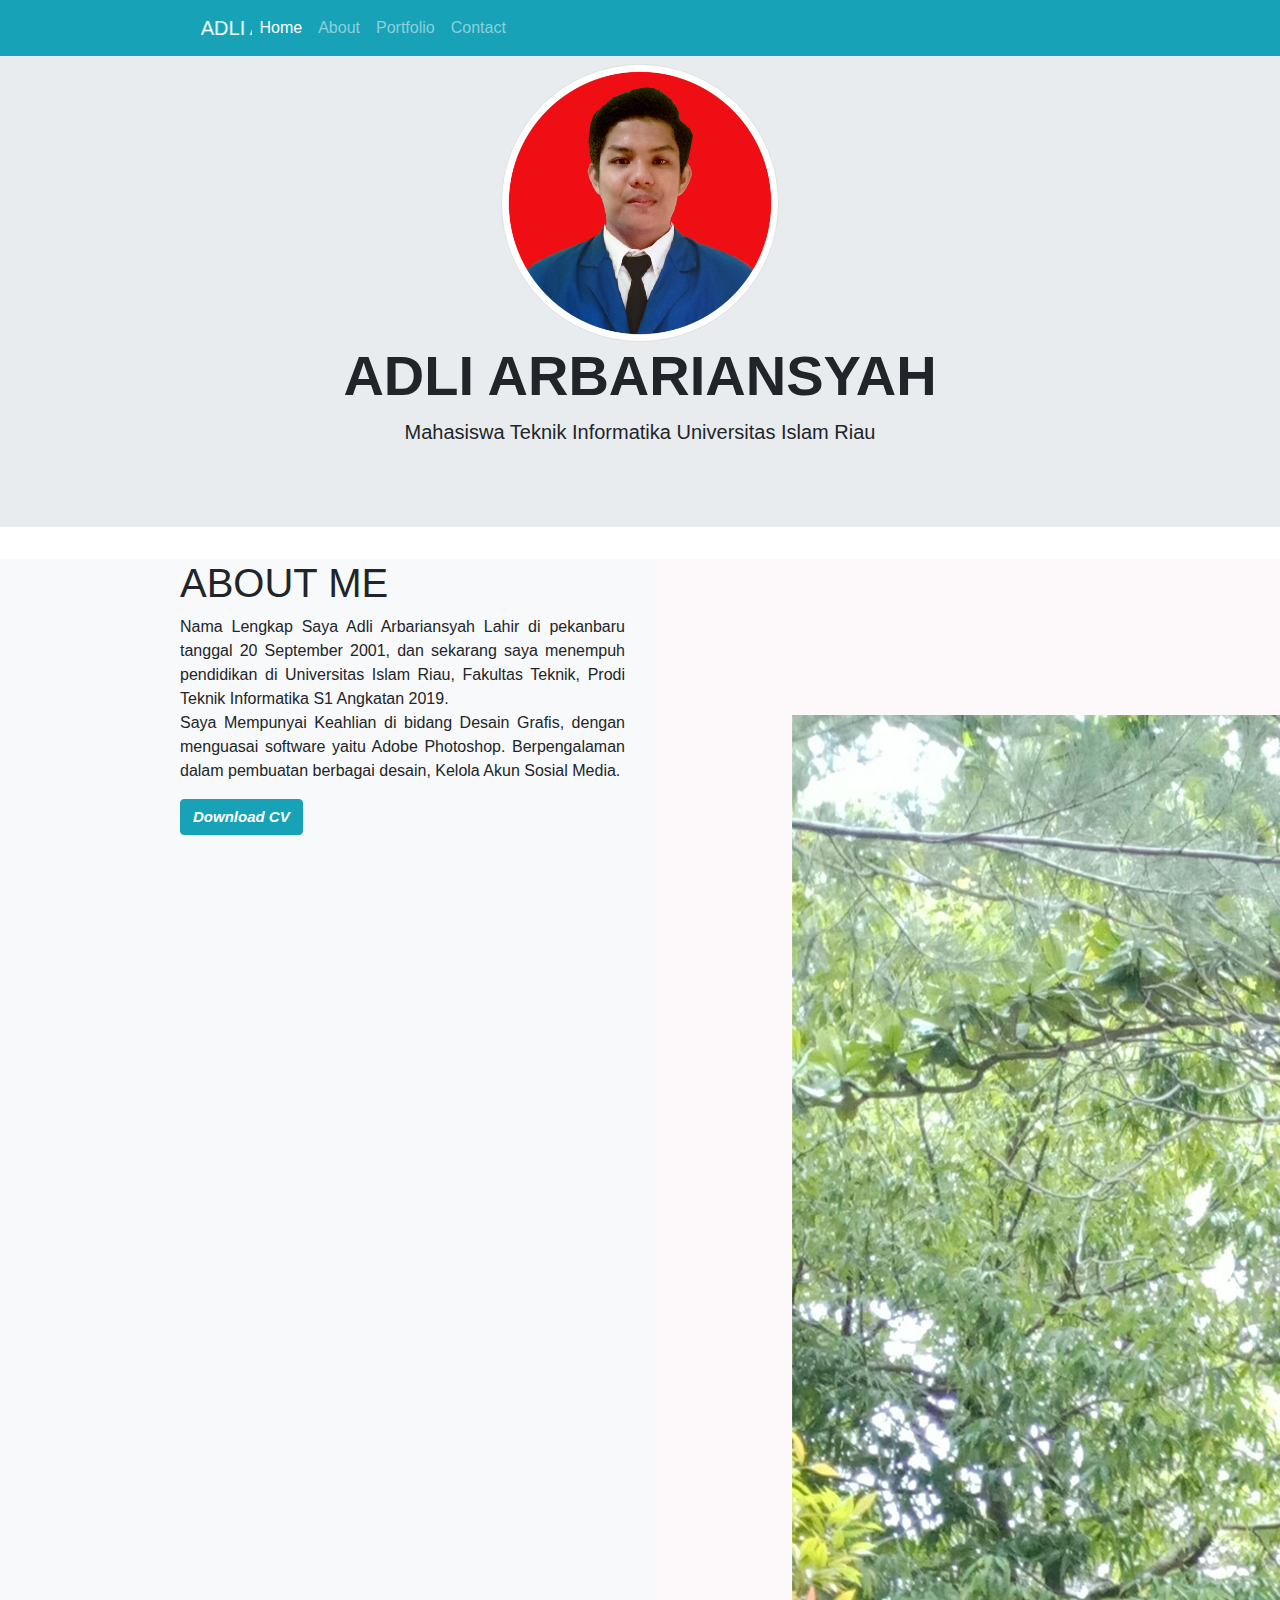
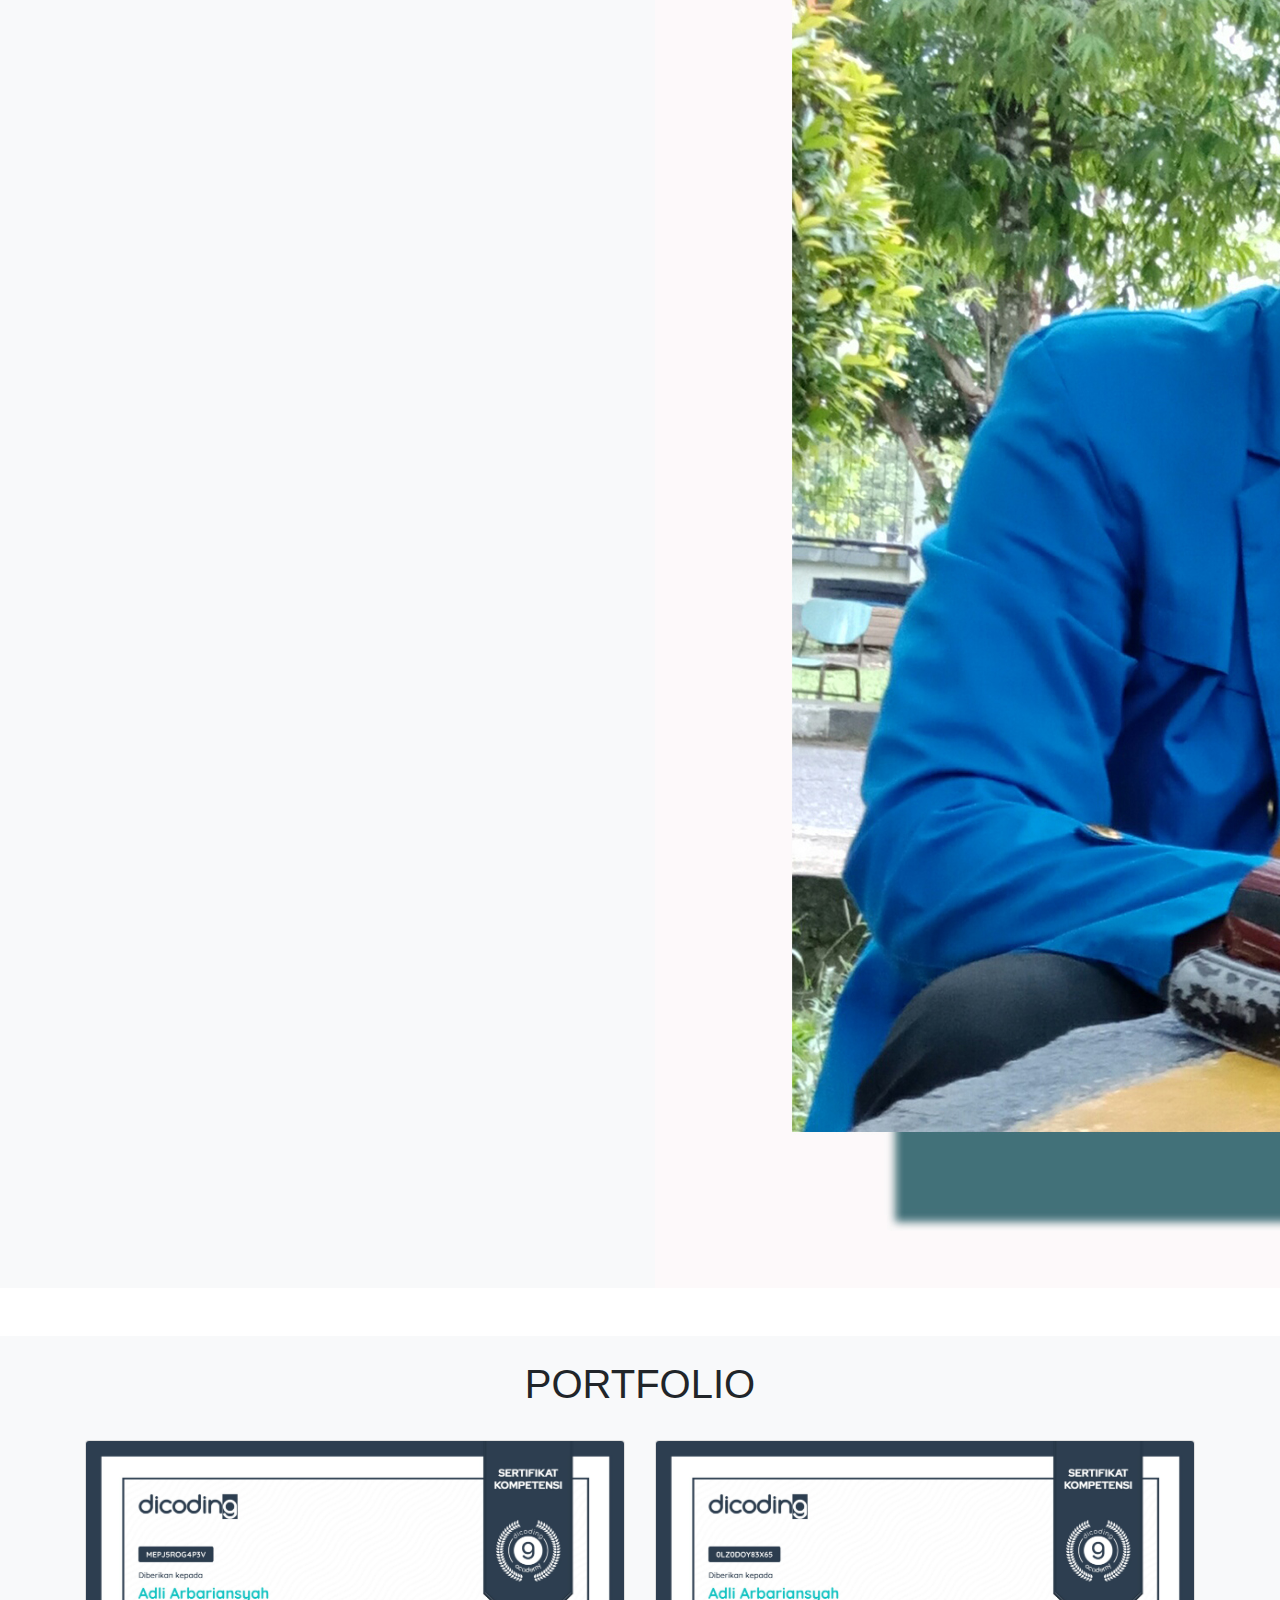
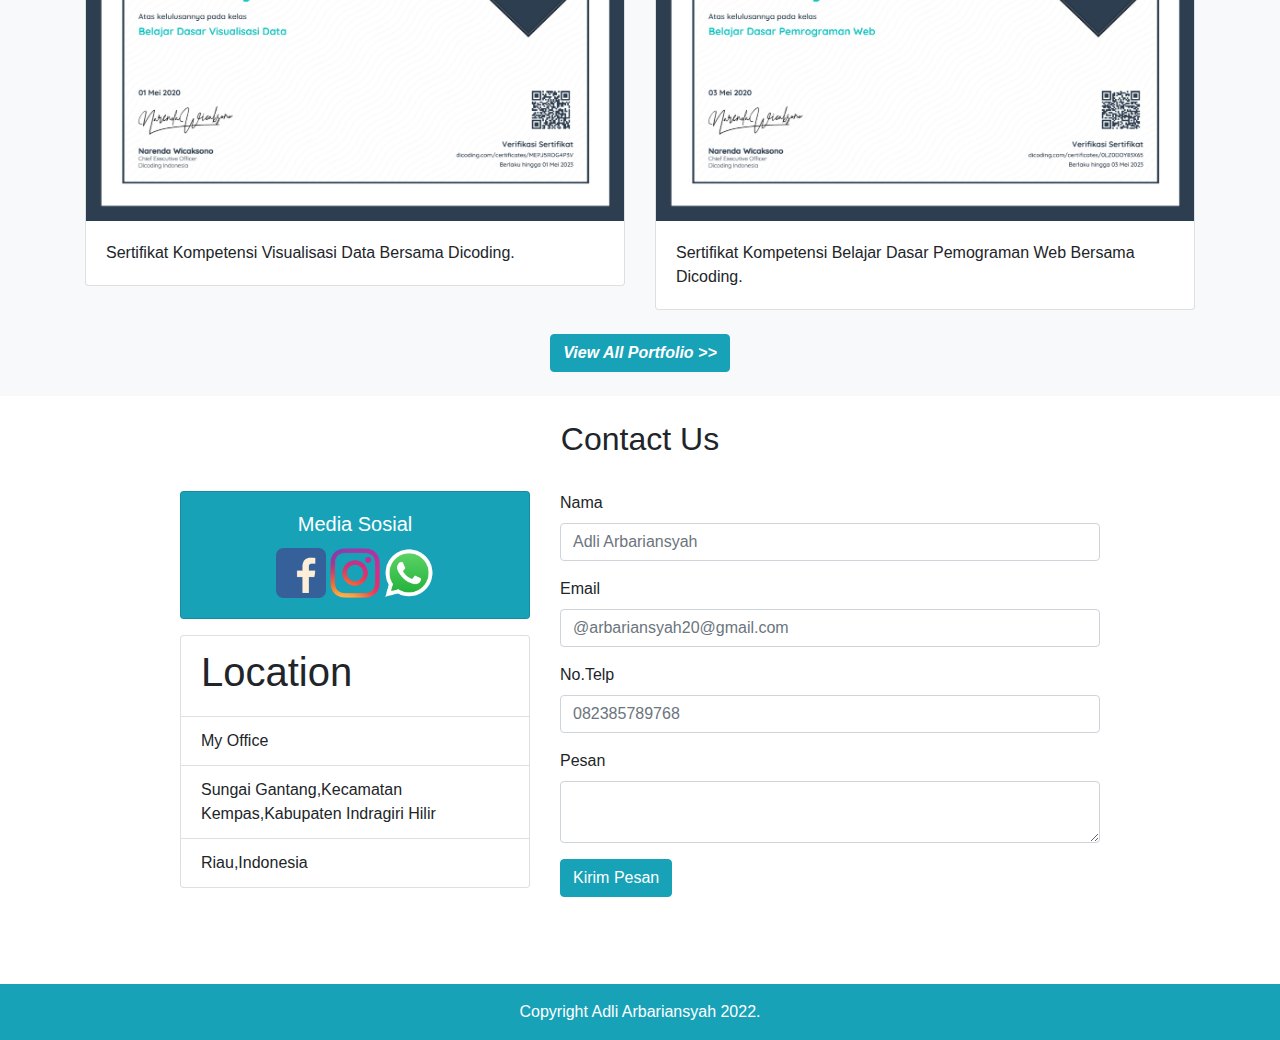
==== commit 789d0140: "Update index.html" ====
--- a/index.html
+++ b/index.html
@@ -4,67 +4,35 @@
     <meta charset="UTF-8">
     <meta http-equiv="X-UA-Compatible" content="IE=edge">
     <meta name="viewport" content="width=device-width, initial-scale=1.0">
+    <link rel="stylesheet" href="style.css">
     <!-- Bootstrap Offline -->
     <link rel="stylesheet" href="Bootstrap/css/bootstrap.min.css">
     <script src="Bootstrap/js/jquery-3.3.1.min.js"></script>
+    <script src="http://code.jquery.com/jquery-2.2.1.min.js"></script>
     <script src="https://ajax.googleapis.com/ajax/libs/jquery/3.3.1/jquery.min.js"></script>
     <script src="https://maxcdn.bootstrapcdn.com/bootstrap/4.3.1/js/bootstrap.min.js"></script>
     <script src="https://cdnjs.cloudflare.com/ajax/libs/popper.js/1.14.7/umd/popper.min.js"></script>
-
-    <style>
-        .about .about-img .about-img-wrapper img {
-        height:60%;
-        width: 70%;
-        margin-left: 20%;
-        margin-top:5%;
-        } 
-        .about .about-img .about-img-wrapper::after {
-        position: absolute;
-        content: '';
-        right: -5rem;
-        top: 50%;
-        transform: translateY(-50%);
-        width: 100%;
-        background-color: rgba(34, 33, 33, 0.158);
-        z-index: -1;
-        }
-        .jumbotron{
-          background-image: url("profile/resul-mentes-DbwYNr8RPbg-unsplash.jpg");
-          background-size: cover;
-        }
-
-      @media only screen  and (min-width:320px) and (max-width:980px){
-        .img-thumbnail{
-          display: none;
-        }
-        .font-h1{
-          margin-top: 40px;
-          font-weight: bold;
-          font-size: 35px;
-        }
-        .about-h1{
-          font-size: 25px;
-          font-weight: bold;
-        }
-        .portfolio-h1{
-          font-size: 30px;
-          font-weight: bold;
-        }
-        .contact-h2{
-          font-size: 30px;
-          font-weight: bold;
-        }
-        .location-h1{
-          font-size: 30px;
-          font-weight: bold;
-        }
-      }
-    </style>
+    <script src="https://cdn.jsdelivr.net/npm/popper.js@1.16.0/dist/umd/popper.min.js" integrity="sha384-Q6E9RHvbIyZFJoft+2mJbHaEWldlvI9IOYy5n3zV9zzTtmI3UksdQRVvoxMfooAo" crossorigin="anonymous"></script>
+
+
+    <script>
+      $(window).on('load', function() {
+        $(".preloader").fadeOut("slow");
+      });
+    </script>
+
     <title>Adli Arbariansyah</title>
     <link rel="icon" href="profile/Adli Arbariansyah.png">
 </head>
 <body>
-    
+    <div class="preloader">
+      <div class="loading">
+        <div rule="status">
+          <img src="profile/PVtR.gif" width="300" >
+        </div>
+      </div>
+    </div>
+
     <nav class="navbar fixed-top navbar-expand-lg navbar-dark bg-info mb-3 margin-navbar">
         <div class="container"> 
           <marquee width="15%" direction="left"><a class="navbar-brand" href="index.html">ADLI ARBARIANSYAH</a></marquee>
@@ -237,7 +205,3 @@
 
 </body>
 </html>
-
-
-
-
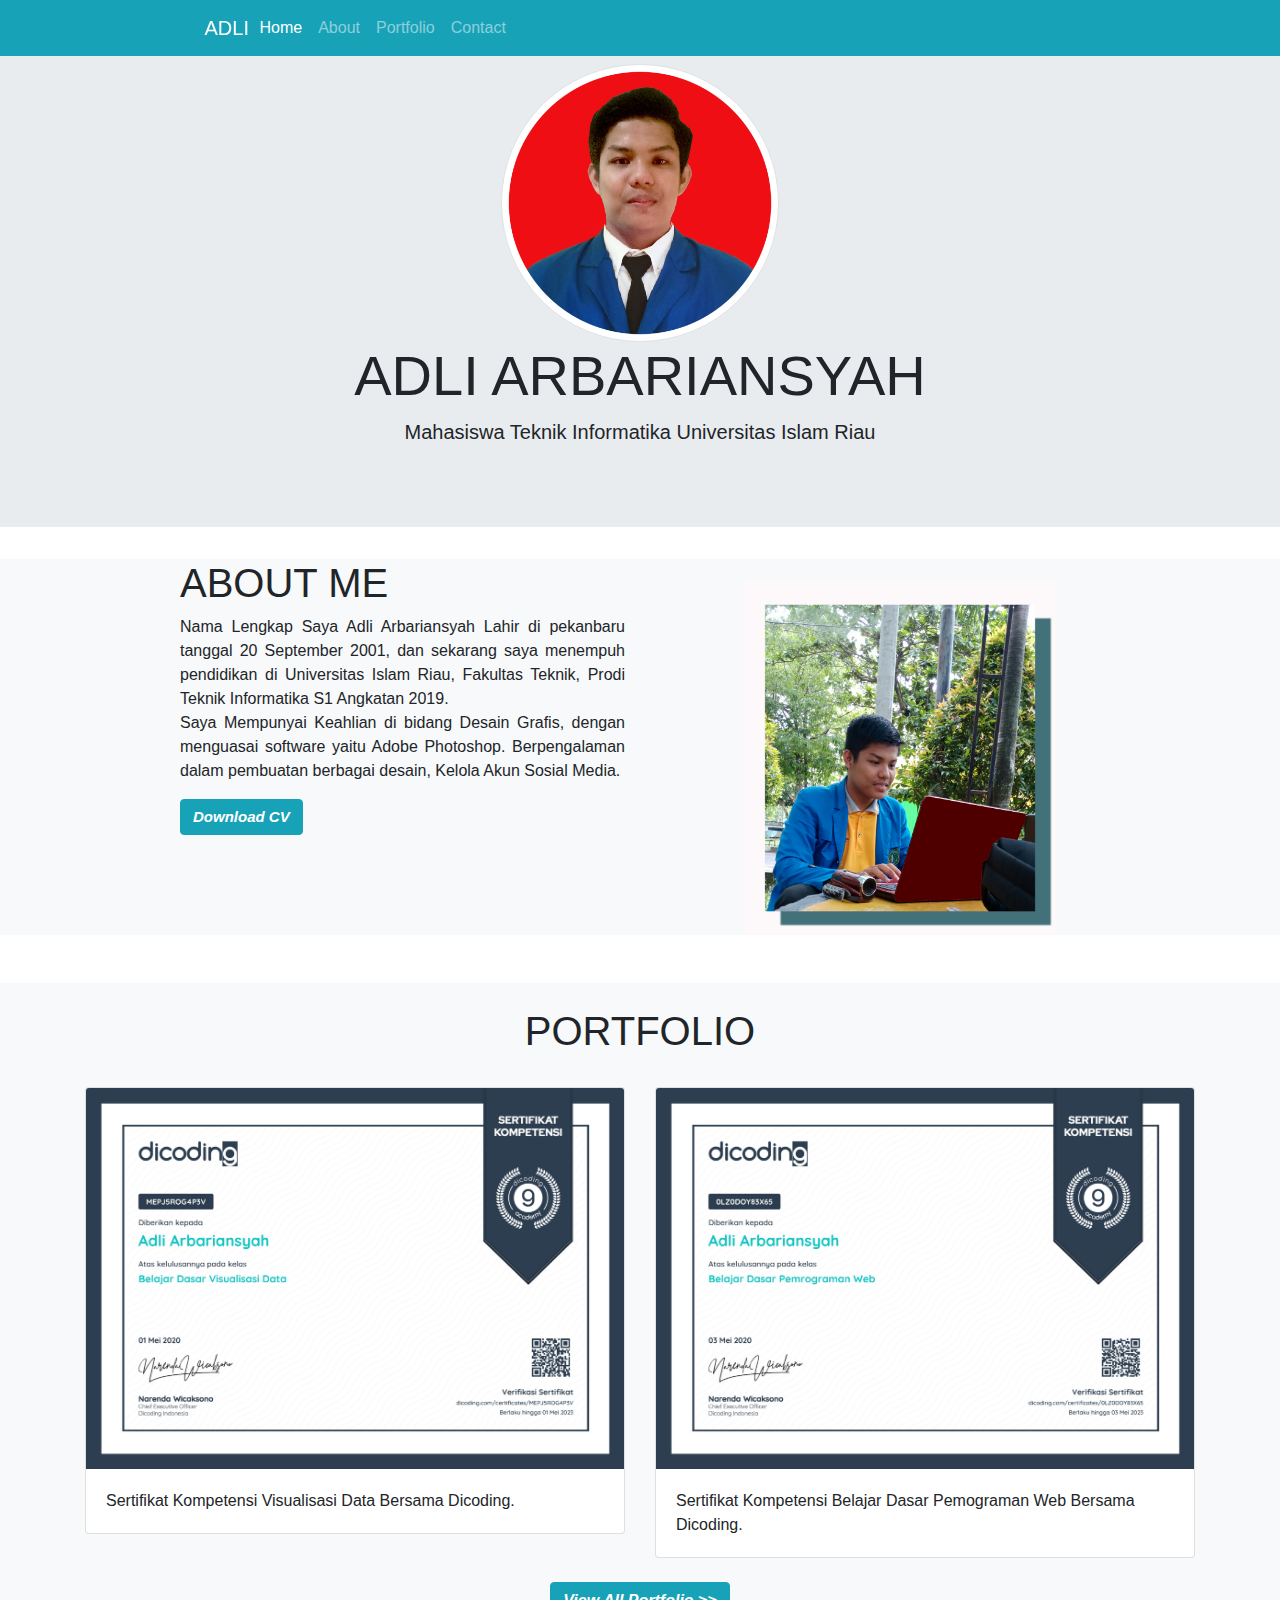
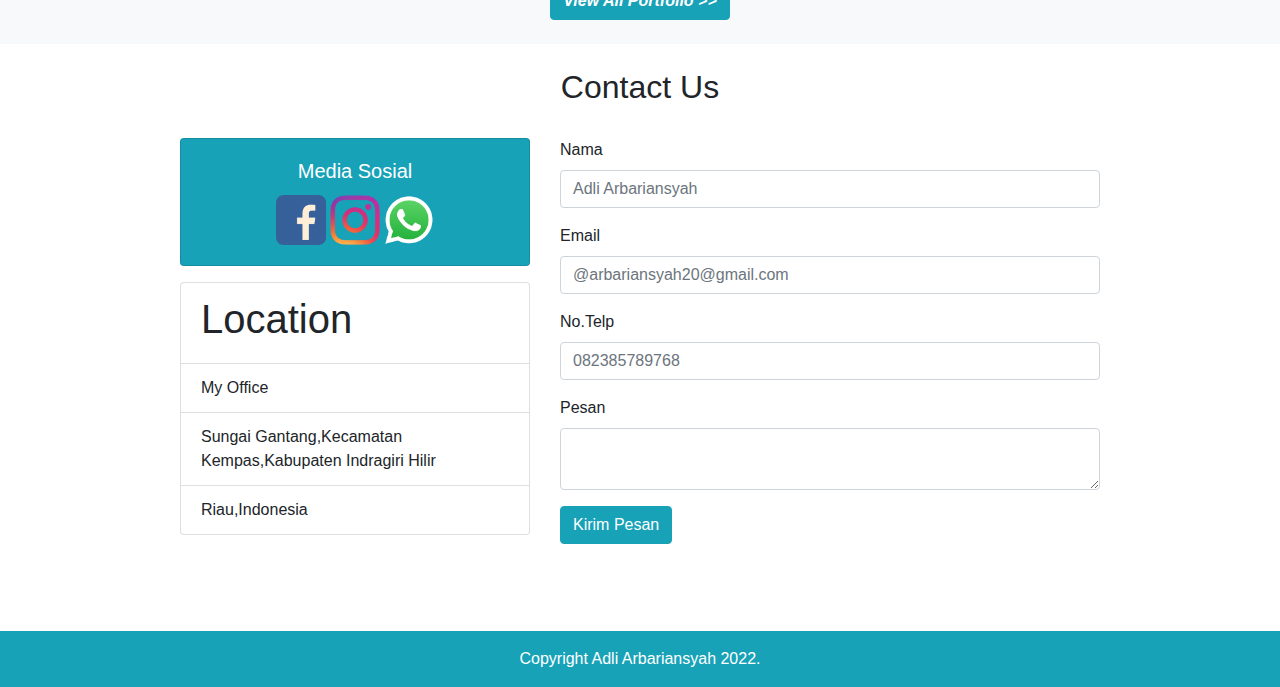
==== commit aaeb6541: "Update index.html" ====
--- a/index.html
+++ b/index.html
@@ -62,7 +62,7 @@
     <div class="jumbotron jumbotron-fluid responsive ">
       <div class="container text-center">
         <img src="profile/Adli Arbariansyah.png" width="25%"class="rounded-circle img-thumbnail"> <!-- class="rounded-circle" cara Membuat foto bulat -->
-        <h1 class="display-4 font-h1"  style="font-weight: bold;">ADLI ARBARIANSYAH</h1>
+        <h1 class="display-4 font-h1">ADLI ARBARIANSYAH</h1>
         <p class="lead">Mahasiswa Teknik Informatika Universitas Islam Riau</p>
       </div>
     </div>
--- a/style.css
+++ b/style.css
@@ -0,0 +1,87 @@
+.about .about-img .about-img-wrapper img {
+    height:60%;
+    width: 70%;
+    margin-left: 20%;
+    margin-top:5%;
+    } 
+    .about .about-img .about-img-wrapper::after {
+    position: absolute;
+    content: '';
+    right: -5rem;
+    top: 50%;
+    transform: translateY(-50%);
+    width: 100%;
+    background-color: rgba(34, 33, 33, 0.158);
+    z-index: -1;
+    }
+    .jumbotron{
+      background-image: url("profile/resul-mentes-DbwYNr8RPbg-unsplash.jpg");
+      background-size: cover;
+    }
+    .preloader{
+      position: fixed;
+      top: 0;
+      left: 0;
+      width: 100%;
+      height: 100%;
+      z-index: 9999;
+      background-color: black;
+    }
+    .preloader .loading{
+      position: absolute;
+      left: 50%;
+      top: 50%;
+      transform: translate(-50%, -50%);
+      font: 14px arial;
+      -webkit-animation-delay: 5s;
+      animation-delay: 5s;
+    }
+    .font-h1-portofolio{
+
+        font-size: 50px;
+        margin-top: 20px;
+        font-weight: bold;
+    }
+    .font-h2-portofolio{
+        font-size: 35px;
+        margin-bottom: 20px;
+        font-style: italic;
+        font-family:'Franklin Gothic Medium', 'Arial Narrow', Arial, sans-serif;
+        font-weight: bold;
+    }
+
+  @media only screen  and (min-width:320px) and (max-width:980px){
+    .img-thumbnail{
+      display: none;
+    }
+    .container .font-h1{
+      margin-top: 40px;
+      font-weight: bold;
+      font-size: 35px;
+    }
+    .about-h1{
+      font-size: 25px;
+      font-weight: bold;
+    }
+    .portfolio-h1{
+      font-size: 30px;
+      font-weight: bold;
+    }
+    .contact-h2{
+      font-size: 30px;
+      font-weight: bold;
+    }
+    .location-h1{
+      font-size: 30px;
+      font-weight: bold;
+    }
+    .font-h1-portofolio{
+        font-size: 30px;
+        font-weight: bold;
+    }
+    .font-h2-portofolio{
+        font-size: 25px;
+        font-weight: bold;
+        font-style: italic;
+    }
+  }
